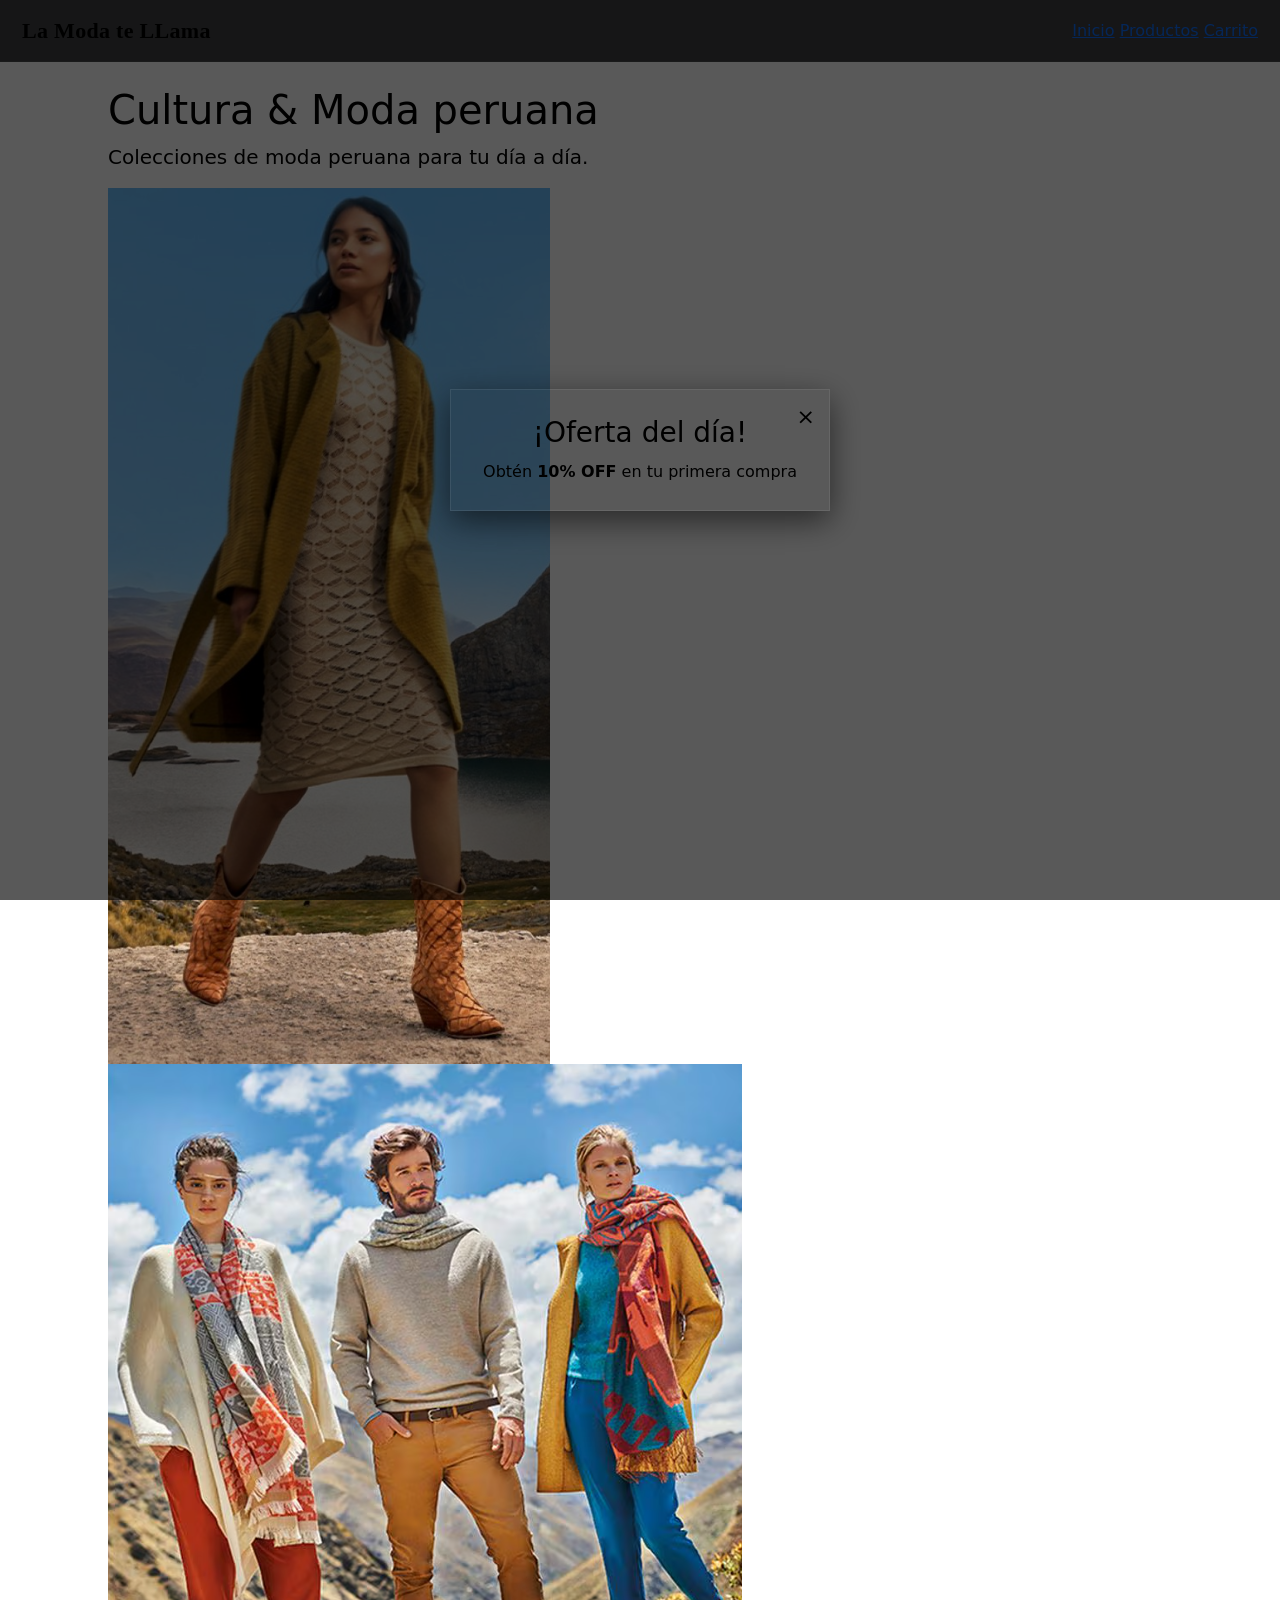
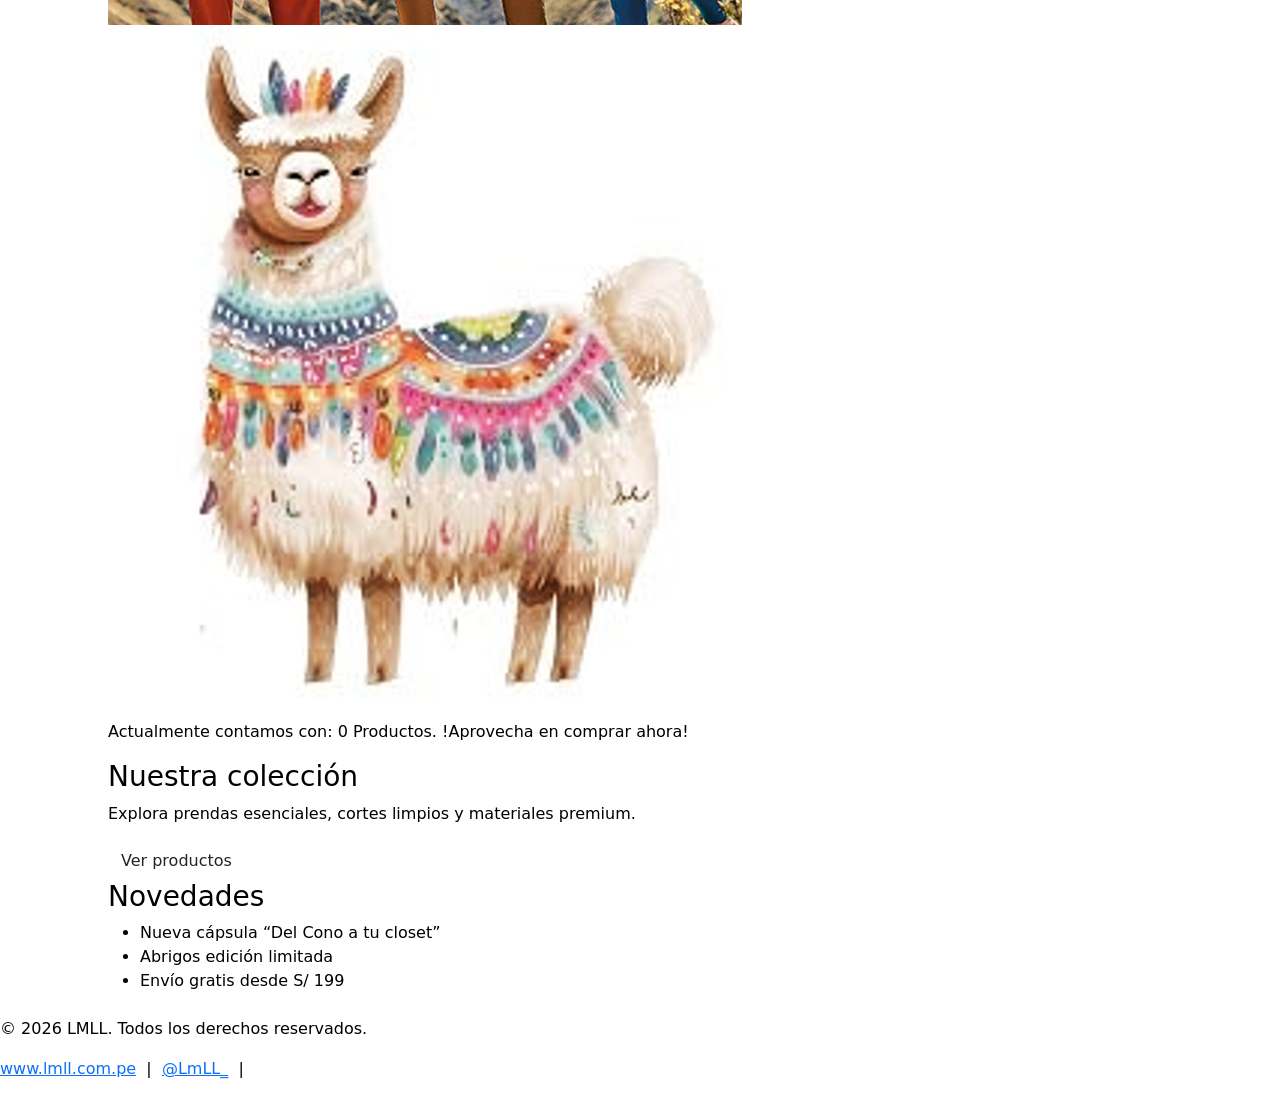
==== src/main/resources/templates/index.html @ 5f8592dd "primer commit" ====
<!doctype html>
<html lang="es">

<head>
    <meta charset="utf-8">
    <meta name="viewport" content="width=device-width,initial-scale=1">
    <title>LMLL - Inicio</title>
    <link href="https://cdn.jsdelivr.net/npm/bootstrap@5.3.8/dist/css/bootstrap.min.css" rel="stylesheet"
        integrity="sha384-sRIl4kxILFvY47J16cr9ZwB07vP4J8+LH7qKQnuqkuIAvNWLzeN8tE5YBujZqJLB" crossorigin="anonymous">
    <link rel="stylesheet" href="/src/main/resources/static/css/styles.css">
</head>

<body>

    <header class="site-header">
        <div class="logo">
            <a href="index.html" class="brand" aria-label="LMLL-Inicio">La Moda te LLama</a>
        </div>

        <!-- NAVEGACION-->
        <nav class="site-nav" aria-label="Navegacion-principal">
            <a href="index.html" class="active">Inicio</a>
            <a href="productos.html">Productos</a>
            <a href="carrito.html">Carrito</a>
        </nav>
    </header>

    <main class="container blog-grid">
        <!-- CONTENIDO -->
        <section class="content">
            <h1 class="page-title">Cultura &amp; Moda peruana</h1>
            <p class="lead">Colecciones de moda peruana para tu día a día.</p>

            <!-- CARD BANNER cAMBIA 7S-->
            <article class="card-banner-animate" data-anim="reveal" data-anim-delay="120" data-anim-ease="out">
                <div class="banner-media">
                    <img class="banner-image" id="banner-image1" src="/src/main/resources/static/img/Imagen-mov-1.PNG"
                        alt="Colección-LMLL" loading="eager">
                    <img class="banner-image" id="banner-image2" src="/src/main/resources/static/img/Imagen-mov-2.PNG"
                        alt="Colección-LMLL" loading="eager">
                    <img class="banner-image" id="banner-image3"
                        src="/src/main/resources/static/img/llama a la moda.PNG" alt="Colección-LMLL" loading="eager">
                </div>
                <!-- Texto que se modificará dinámicamente con getElementById -->
                <p id="texto-dinamico">
                    Descubre la próxima generación de moda en el Perú y calidad premium.
                </p>
            </article>

            <!-- Bloque destacado -->
            <div class="productos">
                <article class="card-oferta">
                    <h3>Nuestra colección</h3>
                    <p>Explora prendas esenciales, cortes limpios y materiales premium.</p>
                    <a href="productos.html" class="btn btn-outline">Ver productos</a>
                </article>
            </div>
        </section>

        <!-- SIDEBAR -->
        <aside class="sidebar">
            <h3 class="sidebar-title">Novedades</h3>
            <ul class="lista-ofertas">
                <li> Nueva cápsula “Del Cono a tu closet”</li>
                <li> Abrigos edición limitada</li>
                <li> Envío gratis desde S/ 199</li>
            </ul>
        </aside>
    </main>
    <!-- PROMOCION AL ENTRAR -->
    <span id="cart-count"></span>

   <div id="promo-modal" class="popupmodal" style="display:none;">
        <div class="modal-content">
            <span id="close-modal" class="close-btn">&times;</span>
            <h3 style="color: var(--accent-2); margin-bottom: 10px;">¡Oferta del día!</h3>
            <p style="margin-bottom: 0;">
                Obtén <strong style="color: var(--accent);">10% OFF</strong> en tu primera compra
            </p>
        </div>
    </div>
    <!-- PIE DE PAGINA -->
    <footer class="footer">
        <p>&copy; 2026 LMLL. Todos los derechos reservados.</p>
        <p class="socials">
            <a href="#">www.lmll.com.pe</a> &nbsp;|&nbsp;
            <a href="#">@LmLL_</a> &nbsp;|&nbsp;
        </p>
    </footer>

    <script src="/src/main/resources/static/js/script.js"></script>
</body>

</html>
---- src/main/resources/static/css/styles.css ----
body{
  margin:0;
  color:var(--txt);
  background:
    radial-gradient(1200px 600px at 50% -10%, rgba(160,255,230,.08), transparent 60%),
    linear-gradient(180deg, var(--bg), var(--bg-2));
  font-family: "Poppins", system-ui, Arial, Helvetica, sans-serif;
  line-height:1.5;
}

.site-header{
  position:sticky; top:0; z-index:10;
  background:rgba(14,15,18,.8);
  backdrop-filter:saturate(120%) blur(8px);
  display:flex; align-items:center; justify-content:space-between;
  padding:14px 22px;
  box-shadow: var(--shadow);
  border-bottom:1px solid rgba(255,255,255,.06);
}

.logo .brand{
  color:var(--brand);
  text-decoration:none;
  font-family:"Playfair Display", serif;
  font-weight:600;
  font-size:22px;
  letter-spacing:.3px;
}

@keyframes glow {
  from { text-shadow: 0 0 0 rgba(160,255,230,0.0); }
  to   { text-shadow: 0 0 12px rgba(160,255,230,.35), 0 0 24px rgba(214,255,183,.25); }
}
.logo .brand{ animation: glow 3s ease-in-out infinite alternate; }
@media (prefers-reduced-motion: reduce){ .logo .brand{ animation:none } }

/* ======= CONTENEDOR ======= */
.container{max-width:1100px; margin:24px auto; padding:0 18px}

/* ======= TARJETAS ======= */
.card{
  background:linear-gradient(180deg,var(--panel),var(--panel-2));
  padding:16px; border-radius:var(--radius);
  box-shadow: var(--shadow);
  transition: transform .18s ease, box-shadow .18s ease, background .18s ease;
  will-change: transform;
}
.card:hover,
.card:focus-within{
  transform: translateY(-6px) scale(1.02);
  box-shadow: 0 0 0 1px rgba(255,255,255,.06) inset, 0 12px 28px rgba(0,0,0,.45);
}

/* ==== MODAL POP UP ==== */
.popupmodal {
  position: fixed;
  top: 0; left: 0;
  width: 100%; height: 100%;
  background: rgba(0,0,0,0.65);
  display: flex;
  justify-content: center;
  align-items: center;
  z-index: 2000;
}

.modal-content {
  background: linear-gradient(180deg, var(--panel), var(--panel-2));
  padding: 26px;
  width: 90%;
  max-width: 380px;
  border-radius: var(--radius);
  color: var(--txt);
  text-align: center;
  box-shadow: 0 10px 30px rgba(0,0,0,0.55);
  border: 1px solid rgba(255,255,255,0.08);
  animation: modalFade .4s ease-out;
}

/* Botón cerrar */
.close-btn {
  position: absolute;
  top: 10px;
  right: 14px;
  font-size: 22px;
  cursor: pointer;
  color: var(--accent-2);
}

/* Animación suave */
@keyframes modalFade {
  from {
    opacity: 0;
    transform: translateY(-14px) scale(0.96);
  }
  to {
    opacity: 1;
    transform: translateY(0) scale(1);
  }
}
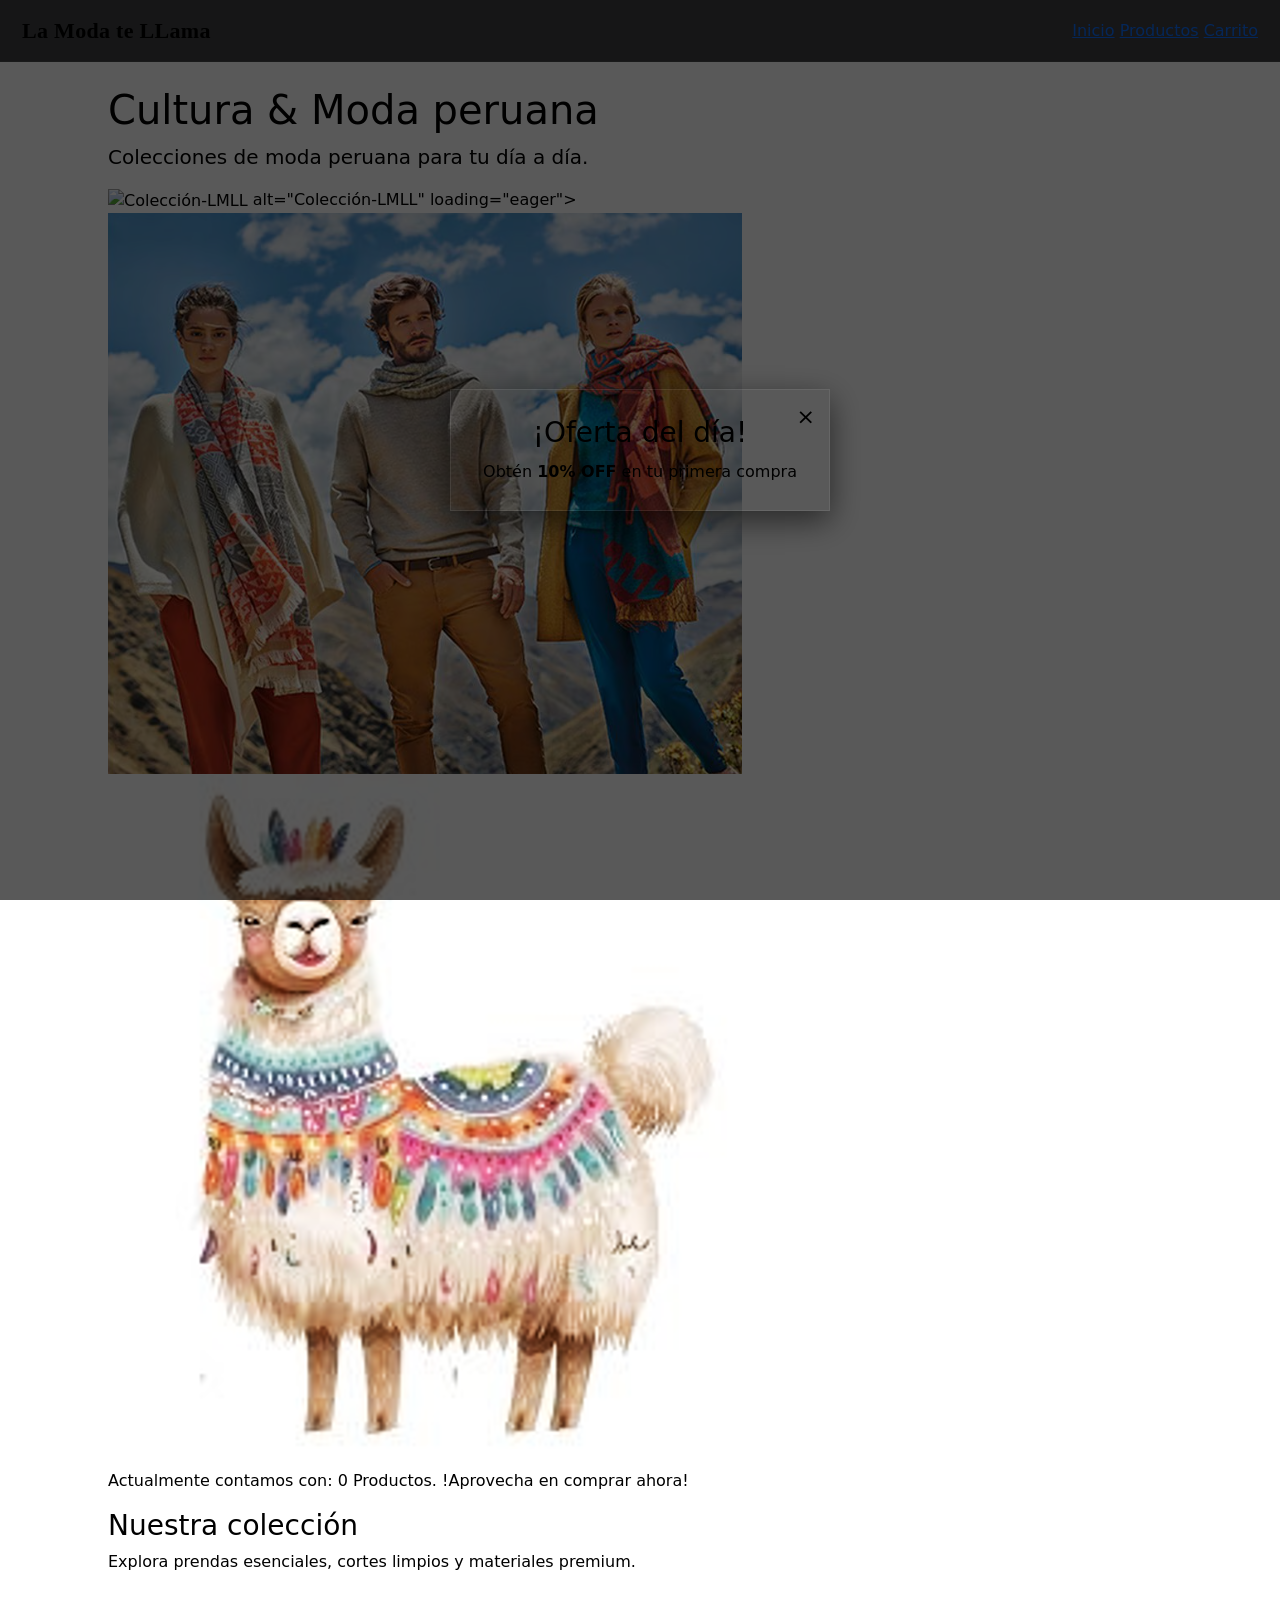
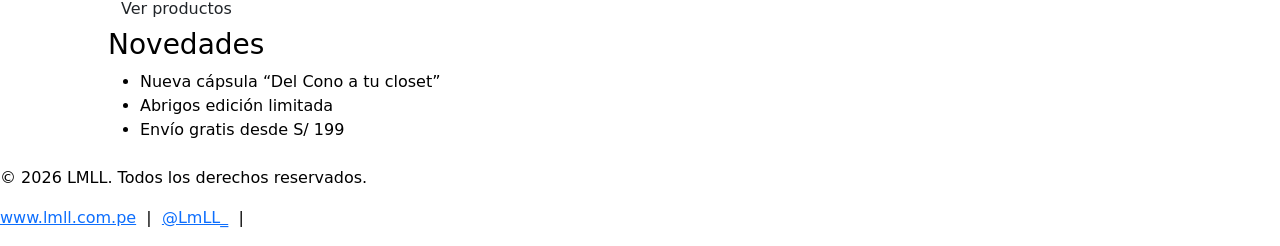
==== commit 706ca290: "Diseño responsivo terminado en index :3" ====
--- a/src/main/resources/templates/index.html
+++ b/src/main/resources/templates/index.html
@@ -34,11 +34,11 @@
             <!-- CARD BANNER cAMBIA 7S-->
             <article class="card-banner-animate" data-anim="reveal" data-anim-delay="120" data-anim-ease="out">
                 <div class="banner-media">
-                    <img class="banner-image" id="banner-image1" src="/src/main/resources/static/img/Imagen-mov-1.PNG"
+                    <img class="banner-image img-fluid" id="banner-image1" src="/img/Imagen-mov-1.PNG" alt="Colección-LMLL">
                         alt="Colección-LMLL" loading="eager">
-                    <img class="banner-image" id="banner-image2" src="/src/main/resources/static/img/Imagen-mov-2.PNG"
+                    <img class="banner-image img-fluid" id="banner-image2" src="/src/main/resources/static/img/Imagen-mov-2.PNG"
                         alt="Colección-LMLL" loading="eager">
-                    <img class="banner-image" id="banner-image3"
+                    <img class="banner-image img-fluid" id="banner-image3"
                         src="/src/main/resources/static/img/llama a la moda.PNG" alt="Colección-LMLL" loading="eager">
                 </div>
                 <!-- Texto que se modificará dinámicamente con getElementById -->
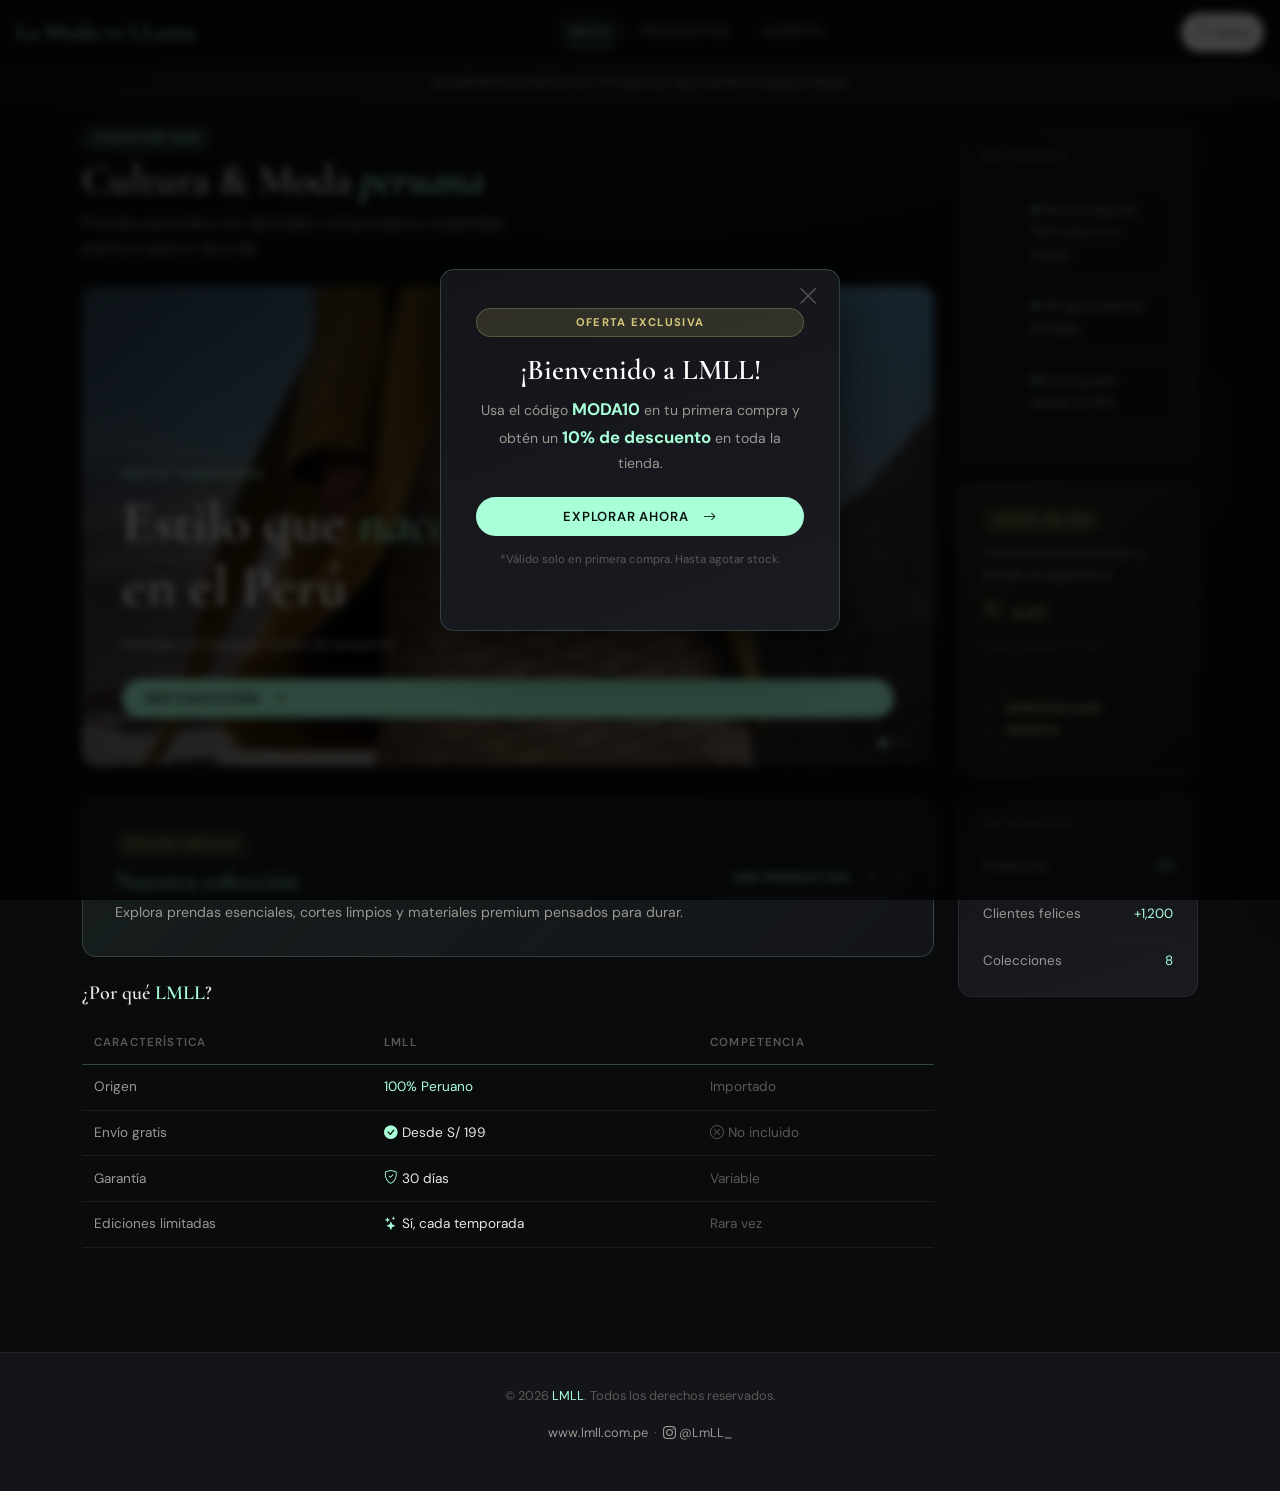
==== commit 7eb79b93: "interfaz front negra" ====
--- a/src/main/resources/templates/index.html
+++ b/src/main/resources/templates/index.html
@@ -1,94 +1,412 @@
 <!doctype html>
 <html lang="es">
-
 <head>
-    <meta charset="utf-8">
-    <meta name="viewport" content="width=device-width,initial-scale=1">
-    <title>LMLL - Inicio</title>
-    <link href="https://cdn.jsdelivr.net/npm/bootstrap@5.3.8/dist/css/bootstrap.min.css" rel="stylesheet"
-        integrity="sha384-sRIl4kxILFvY47J16cr9ZwB07vP4J8+LH7qKQnuqkuIAvNWLzeN8tE5YBujZqJLB" crossorigin="anonymous">
-    <link rel="stylesheet" href="/src/main/resources/static/css/styles.css">
+  <meta charset="utf-8">
+  <meta name="viewport" content="width=device-width, initial-scale=1">
+  <title>LMLL — La Moda te LLama</title>
+  <meta name="description" content="Colecciones de moda peruana. Prendas premium, cortes limpios y estilo auténtico.">
+
+  <!-- Google Fonts -->
+  <link rel="preconnect" href="https://fonts.googleapis.com">
+  <link rel="preconnect" href="https://fonts.gstatic.com" crossorigin>
+  <link href="https://fonts.googleapis.com/css2?family=Cormorant+Garamond:ital,wght@0,400;0,600;1,400;1,600&family=DM+Sans:wght@400;500;600&display=swap" rel="stylesheet">
+
+  <!-- Bootstrap 5.3 -->
+  <link href="https://cdn.jsdelivr.net/npm/bootstrap@5.3.3/dist/css/bootstrap.min.css" rel="stylesheet">
+
+  <!-- Bootstrap Icons -->
+  <link href="https://cdn.jsdelivr.net/npm/bootstrap-icons@1.11.3/font/bootstrap-icons.min.css" rel="stylesheet">
+
+  <!-- Estilos propios -->
+  <link rel="stylesheet" href="/src/main/resources/static/css/styles.css">
 </head>
-
 <body>
 
-    <header class="site-header">
-        <div class="logo">
-            <a href="index.html" class="brand" aria-label="LMLL-Inicio">La Moda te LLama</a>
-        </div>
-
-        <!-- NAVEGACION-->
-        <nav class="site-nav" aria-label="Navegacion-principal">
-            <a href="index.html" class="active">Inicio</a>
-            <a href="productos.html">Productos</a>
-            <a href="carrito.html">Carrito</a>
-        </nav>
-    </header>
-
-    <main class="container blog-grid">
-        <!-- CONTENIDO -->
-        <section class="content">
-            <h1 class="page-title">Cultura &amp; Moda peruana</h1>
-            <p class="lead">Colecciones de moda peruana para tu día a día.</p>
-
-            <!-- CARD BANNER cAMBIA 7S-->
-            <article class="card-banner-animate" data-anim="reveal" data-anim-delay="120" data-anim-ease="out">
-                <div class="banner-media">
-                    <img class="banner-image img-fluid" id="banner-image1" src="/img/Imagen-mov-1.PNG" alt="Colección-LMLL">
-                        alt="Colección-LMLL" loading="eager">
-                    <img class="banner-image img-fluid" id="banner-image2" src="/src/main/resources/static/img/Imagen-mov-2.PNG"
-                        alt="Colección-LMLL" loading="eager">
-                    <img class="banner-image img-fluid" id="banner-image3"
-                        src="/src/main/resources/static/img/llama a la moda.PNG" alt="Colección-LMLL" loading="eager">
-                </div>
-                <!-- Texto que se modificará dinámicamente con getElementById -->
-                <p id="texto-dinamico">
-                    Descubre la próxima generación de moda en el Perú y calidad premium.
-                </p>
-            </article>
-
-            <!-- Bloque destacado -->
-            <div class="productos">
-                <article class="card-oferta">
-                    <h3>Nuestra colección</h3>
-                    <p>Explora prendas esenciales, cortes limpios y materiales premium.</p>
-                    <a href="productos.html" class="btn btn-outline">Ver productos</a>
-                </article>
+<!-- ══════════════════════════════════════
+     NAVBAR — Bootstrap responsive
+══════════════════════════════════════ -->
+<header class="site-header">
+  <nav class="navbar navbar-expand-md w-100 px-3 py-2" aria-label="Navegación principal">
+
+    <!-- Marca -->
+    <a class="navbar-brand" href="index.html" aria-label="LMLL Inicio">
+      La Moda te LLama
+    </a>
+
+    <!-- Botón hamburguesa (mobile) -->
+    <button class="navbar-toggler ms-auto me-2" type="button"
+            data-bs-toggle="collapse" data-bs-target="#navMenu"
+            aria-controls="navMenu" aria-expanded="false" aria-label="Abrir menú">
+      <span class="navbar-toggler-icon"></span>
+    </button>
+
+    <!-- Links + acciones -->
+    <div class="collapse navbar-collapse" id="navMenu">
+      <ul class="site-nav navbar-nav mx-auto gap-1">
+        <li class="nav-item"><a class="nav-link active" href="index.html">Inicio</a></li>
+        <li class="nav-item"><a class="nav-link" href="productos.html">Productos</a></li>
+        <li class="nav-item"><a class="nav-link" href="carrito.html">Carrito</a></li>
+      </ul>
+
+      <!-- Botón carrito -->
+      <div class="d-flex align-items-center mt-2 mt-md-0">
+        <button id="carrito-toggle" class="cart-btn" aria-label="Abrir carrito lateral">
+          <i class="bi bi-bag" style="font-size:.95rem;"></i>
+          <span>Bolsa</span>
+          <span class="cart-badge" id="cart-count" style="display:none;">0</span>
+        </button>
+      </div>
+    </div>
+
+  </nav>
+</header>
+
+<!-- ══════════════════════════════════════
+     TICKER — Texto dinámico anuncio
+══════════════════════════════════════ -->
+<div class="ticker-bar px-3" aria-live="polite" aria-label="Anuncio">
+  <span id="texto-dinamico">Descubre la próxima generación de moda peruana.</span>
+</div>
+
+<!-- ══════════════════════════════════════
+     CONTENIDO PRINCIPAL
+══════════════════════════════════════ -->
+<main>
+  <div class="container py-4">
+    <div class="blog-grid">
+
+      <!-- ── COLUMNA PRINCIPAL ─────────────────── -->
+      <section aria-label="Contenido principal">
+
+        <!-- Eyebrow título página -->
+        <div class="anim-1 mb-1">
+          <span class="pill-tag pill-nuevo">Colección 2026</span>
+        </div>
+        <h1 class="display-font anim-1" style="font-size:clamp(1.8rem,4vw,2.6rem); font-weight:600; line-height:1.2; margin-bottom:.35rem;">
+          Cultura &amp; Moda <em style="color:var(--brand);">peruana</em>
+        </h1>
+        <p class="text-muted-1 anim-2" style="font-size:.93rem; margin-bottom:1.6rem; max-width:480px;">
+          Prendas esenciales con identidad, cortes limpios y materiales premium para tu día a día.
+        </p>
+
+        <!-- ── HERO / BANNER ──────────────────── -->
+        <div class="hero anim-2" role="img" aria-label="Banner de colección LMLL">
+
+          <!-- Imágenes del carrusel -->
+          <img class="banner-image active"
+               src="/src/main/resources/static/img/Imagen-mov-1.PNG"
+               alt="Colección LMLL — Look 1"
+               loading="eager">
+          <img class="banner-image"
+               src="/src/main/resources/static/img/Imagen-mov-2.PNG"
+               alt="Colección LMLL — Look 2"
+               loading="eager">
+          <img class="banner-image"
+               src="/src/main/resources/static/img/llama-a-la-moda.PNG"
+               alt="La llama a la moda — Colección especial"
+               loading="lazy">
+
+          <!-- Overlay -->
+          <div class="hero-overlay" aria-hidden="true"></div>
+
+          <!-- Texto hero -->
+          <div class="hero-body">
+            <p class="hero-eyebrow">Nueva temporada</p>
+            <h2 class="hero-title">Estilo que <em>nace</em><br>en el Perú</h2>
+            <p class="hero-sub">Prendas con historia, cortes del presente.</p>
+            <a href="productos.html" class="btn-lmll btn-primary-lmll">
+              Ver colección &nbsp;<i class="bi bi-arrow-right"></i>
+            </a>
+          </div>
+
+          <!-- Dots navegación -->
+          <div class="banner-dots" aria-label="Slides del banner">
+            <button class="banner-dot active" aria-label="Slide 1"></button>
+            <button class="banner-dot" aria-label="Slide 2"></button>
+            <button class="banner-dot" aria-label="Slide 3"></button>
+          </div>
+
+        </div><!-- /hero -->
+
+        <!-- ── CARD OFERTA ────────────────────── -->
+        <div class="card-oferta anim-3 mt-4 d-flex flex-column flex-sm-row align-items-sm-center gap-3">
+          <div class="flex-grow-1">
+            <span class="pill-tag pill-limitado mb-2 d-inline-block">Edición limitada</span>
+            <h3 class="mb-1">Nuestra colección</h3>
+            <p class="text-muted-1" style="font-size:.88rem; margin:0;">
+              Explora prendas esenciales, cortes limpios y materiales premium pensados para durar.
+            </p>
+          </div>
+          <a href="productos.html" class="btn-lmll btn-outline-lmll flex-shrink-0">
+            Ver productos &nbsp;<i class="bi bi-chevron-right"></i>
+          </a>
+        </div>
+
+        <!-- ── TABLA INFO ──────────────────────── -->
+        <div class="anim-4 mt-4">
+          <h2 class="display-font mb-3" style="font-size:1.25rem; font-weight:600;">
+            ¿Por qué <span class="text-brand">LMLL</span>?
+          </h2>
+          <div class="table-responsive">
+            <table class="table" style="--bs-table-bg: transparent; --bs-table-color: var(--txt); --bs-table-border-color: var(--border); font-size:.85rem;">
+              <thead>
+                <tr style="border-bottom: 1px solid rgba(168,255,216,.25);">
+                  <th style="color:var(--txt-3); font-weight:600; font-size:.72rem; letter-spacing:.1em; text-transform:uppercase; padding:.75rem;">Característica</th>
+                  <th style="color:var(--txt-3); font-weight:600; font-size:.72rem; letter-spacing:.1em; text-transform:uppercase; padding:.75rem;">LMLL</th>
+                  <th style="color:var(--txt-3); font-weight:600; font-size:.72rem; letter-spacing:.1em; text-transform:uppercase; padding:.75rem;">Competencia</th>
+                </tr>
+              </thead>
+              <tbody>
+                <tr>
+                  <td style="padding:.7rem .75rem; color:var(--txt-2);">Origen</td>
+                  <td style="padding:.7rem .75rem;"><span class="text-brand fw-600">100% Peruano</span></td>
+                  <td style="padding:.7rem .75rem; color:var(--txt-3);">Importado</td>
+                </tr>
+                <tr>
+                  <td style="padding:.7rem .75rem; color:var(--txt-2);">Envío gratis</td>
+                  <td style="padding:.7rem .75rem;"><i class="bi bi-check-circle-fill text-brand"></i> Desde S/ 199</td>
+                  <td style="padding:.7rem .75rem; color:var(--txt-3);"><i class="bi bi-x-circle" style="color:var(--txt-3);"></i> No incluido</td>
+                </tr>
+                <tr>
+                  <td style="padding:.7rem .75rem; color:var(--txt-2);">Garantía</td>
+                  <td style="padding:.7rem .75rem;"><i class="bi bi-shield-check text-brand"></i> 30 días</td>
+                  <td style="padding:.7rem .75rem; color:var(--txt-3);">Variable</td>
+                </tr>
+                <tr>
+                  <td style="padding:.7rem .75rem; color:var(--txt-2);">Ediciones limitadas</td>
+                  <td style="padding:.7rem .75rem;"><i class="bi bi-stars text-brand"></i> Sí, cada temporada</td>
+                  <td style="padding:.7rem .75rem; color:var(--txt-3);">Rara vez</td>
+                </tr>
+              </tbody>
+            </table>
+          </div>
+        </div>
+
+      </section><!-- /columna principal -->
+
+      <!-- ── SIDEBAR ──────────────────────────── -->
+      <aside class="sidebar anim-3" aria-label="Novedades y ofertas">
+
+        <!-- Card novedades -->
+        <div class="card-lmll mb-3">
+          <h2 class="sidebar-title">Novedades</h2>
+          <ul class="lista-ofertas">
+            <li>Nueva cápsula "Del Cono a tu closet"</li>
+            <li>Abrigos edición limitada</li>
+            <li>Envío gratis desde S/ 199</li>
+          </ul>
+        </div>
+
+        <!-- Card mini-promo -->
+        <div class="card-lmll" style="background: linear-gradient(135deg, rgba(212,200,122,.1), var(--panel)); border-color: rgba(212,200,122,.2);">
+          <p class="pill-tag pill-limitado mb-2">Oferta del día</p>
+          <p style="font-size:.85rem; color:var(--txt-2); margin-bottom:.5rem;">Compra dos productos y llévate el segundo a</p>
+          <p class="text-gold display-font" style="font-size:1.6rem; font-weight:600; line-height:1;">
+            S/ 449
+          </p>
+          <p style="font-size:.75rem; color:var(--txt-3); margin-top:.25rem;">Precio regular S/ 499</p>
+          <a href="productos.html" class="btn-lmll btn-outline-lmll mt-3 w-100 justify-content-center" style="border-color:rgba(212,200,122,.4); color:var(--accent-2);">
+            Aprovechar oferta
+          </a>
+        </div>
+
+        <!-- Stats rápidos -->
+        <div class="card-lmll mt-3">
+          <h2 class="sidebar-title">En números</h2>
+          <div class="d-flex flex-column gap-2 mt-1">
+            <div class="d-flex justify-content-between align-items-center" style="font-size:.84rem;">
+              <span class="text-muted-1">Productos</span>
+              <span id="stat-productos" class="text-brand fw-600">—</span>
             </div>
-        </section>
-
-        <!-- SIDEBAR -->
-        <aside class="sidebar">
-            <h3 class="sidebar-title">Novedades</h3>
-            <ul class="lista-ofertas">
-                <li> Nueva cápsula “Del Cono a tu closet”</li>
-                <li> Abrigos edición limitada</li>
-                <li> Envío gratis desde S/ 199</li>
-            </ul>
-        </aside>
-    </main>
-    <!-- PROMOCION AL ENTRAR -->
-    <span id="cart-count"></span>
-
-   <div id="promo-modal" class="popupmodal" style="display:none;">
-        <div class="modal-content">
-            <span id="close-modal" class="close-btn">&times;</span>
-            <h3 style="color: var(--accent-2); margin-bottom: 10px;">¡Oferta del día!</h3>
-            <p style="margin-bottom: 0;">
-                Obtén <strong style="color: var(--accent);">10% OFF</strong> en tu primera compra
-            </p>
-        </div>
+            <hr class="divider my-1">
+            <div class="d-flex justify-content-between align-items-center" style="font-size:.84rem;">
+              <span class="text-muted-1">Clientes felices</span>
+              <span class="text-brand fw-600">+1,200</span>
+            </div>
+            <hr class="divider my-1">
+            <div class="d-flex justify-content-between align-items-center" style="font-size:.84rem;">
+              <span class="text-muted-1">Colecciones</span>
+              <span class="text-brand fw-600">8</span>
+            </div>
+          </div>
+        </div>
+
+      </aside>
+
+    </div><!-- /blog-grid -->
+  </div><!-- /container -->
+</main>
+
+<!-- ══════════════════════════════════════
+     CARRITO LATERAL
+══════════════════════════════════════ -->
+<div class="carrito-overlay" id="carrito-overlay" aria-hidden="true"></div>
+
+<aside id="carrito-panel" class="carrito-panel" aria-label="Carrito de compras" role="complementary">
+  <div class="carrito-header">
+    <h4><i class="bi bi-bag me-2"></i>Tu bolsa</h4>
+    <button id="cerrar-carrito" class="close-btn" aria-label="Cerrar carrito">
+      <i class="bi bi-x-lg"></i>
+    </button>
+  </div>
+
+  <div class="carrito-items" id="carrito-items">
+    <p style="font-size:.82rem; color:var(--txt-3); text-align:center; padding:1.5rem 0;">
+      Tu bolsa está vacía.<br>¡Añade algo especial!
+    </p>
+  </div>
+
+  <div class="carrito-footer">
+    <div class="total-line">
+      <span>Total</span>
+      <strong>S/ <span id="carrito-total">0.00</span></strong>
     </div>
-    <!-- PIE DE PAGINA -->
-    <footer class="footer">
-        <p>&copy; 2026 LMLL. Todos los derechos reservados.</p>
-        <p class="socials">
-            <a href="#">www.lmll.com.pe</a> &nbsp;|&nbsp;
-            <a href="#">@LmLL_</a> &nbsp;|&nbsp;
-        </p>
-    </footer>
-
-    <script src="/src/main/resources/static/js/script.js"></script>
+    <a href="carrito.html" class="btn-lmll btn-primary-lmll w-100 justify-content-center">
+      Ver carrito completo &nbsp;<i class="bi bi-arrow-right"></i>
+    </a>
+  </div>
+</aside>
+
+<!-- ══════════════════════════════════════
+     MODAL PROMO
+══════════════════════════════════════ -->
+<div id="promo-modal" class="popupmodal" style="display:none;" role="dialog" aria-modal="true" aria-labelledby="modal-titulo">
+  <div class="modal-content">
+    <button id="close-modal" class="close-btn" aria-label="Cerrar oferta">
+      <i class="bi bi-x-lg"></i>
+    </button>
+    <div class="badge-promo">Oferta exclusiva</div>
+    <h3 id="modal-titulo">¡Bienvenido a LMLL!</h3>
+    <p>
+      Usa el código <span class="highlight">MODA10</span> en tu primera compra y obtén un
+      <span class="highlight">10% de descuento</span> en toda la tienda.
+    </p>
+    <a href="productos.html" class="btn-lmll btn-primary-lmll w-100 justify-content-center">
+      Explorar ahora &nbsp;<i class="bi bi-arrow-right"></i>
+    </a>
+    <p style="font-size:.72rem; color:var(--txt-3); margin-top:.85rem;">
+      *Válido solo en primera compra. Hasta agotar stock.
+    </p>
+  </div>
+</div>
+
+<!-- ══════════════════════════════════════
+     FOOTER
+══════════════════════════════════════ -->
+<footer class="footer">
+  <p>&copy; 2026 <span class="text-brand">LMLL</span>. Todos los derechos reservados.</p>
+  <p class="socials mt-1">
+    <a href="#">www.lmll.com.pe</a>
+    &nbsp;·&nbsp;
+    <a href="#"><i class="bi bi-instagram"></i> @LmLL_</a>
+  </p>
+</footer>
+
+<!-- Bootstrap JS -->
+<script src="https://cdn.jsdelivr.net/npm/bootstrap@5.3.3/dist/js/bootstrap.bundle.min.js"></script>
+
+<!-- Script propio -->
+<script src="/src/main/resources/static/js/script.js"></script>
+
+<!-- ══════════════════════════════════════
+     MICRO-SCRIPT: lógica de index.html
+     (Se puede mover a script.js)
+══════════════════════════════════════ -->
+<script>
+/* ─── BANNER CARRUSEL ─────────────────────────────── */
+(function () {
+  const images = document.querySelectorAll('.banner-image');
+  const dots   = document.querySelectorAll('.banner-dot');
+  let current  = 0;
+
+  function goTo(index) {
+    images[current].classList.remove('active');
+    dots[current].classList.remove('active');
+    current = (index + images.length) % images.length;
+    images[current].classList.add('active');
+    dots[current].classList.add('active');
+  }
+
+  let timer = setInterval(() => goTo(current + 1), 7000);
+
+  dots.forEach((dot, i) => {
+    dot.addEventListener('click', () => {
+      clearInterval(timer);
+      goTo(i);
+      timer = setInterval(() => goTo(current + 1), 7000);
+    });
+  });
+})();
+
+/* ─── TICKER DINÁMICO ─────────────────────────────── */
+(function () {
+  const el    = document.getElementById('texto-dinamico');
+  if (!el) return;
+
+  const cant  = parseInt(localStorage.getItem('cantidadProductos')) || 0;
+  const frases = [
+    'Actualmente contamos con <strong>' + cant + ' productos</strong>. ¡Aprovecha hoy!',
+    '"La moda no es un hobby, es un <em>estilo de vida</em>."',
+    'Promoción limitada: compra dos y llévate el segundo a solo <strong>S/ 449</strong>',
+    '¿Tienes dudas? <a href="carrito.html" style="color:var(--accent-2);text-decoration:underline;">Contáctanos aquí</a>'
+  ];
+  let idx = 0;
+
+  function siguiente() {
+    el.style.opacity = '0';
+    setTimeout(() => {
+      idx = (idx + 1) % frases.length;
+      el.innerHTML = frases[idx];
+      el.style.opacity = '1';
+    }, 400);
+  }
+
+  el.style.transition = 'opacity .4s';
+  el.innerHTML = frases[0];
+  setInterval(siguiente, 7000);
+})();
+
+/* ─── STAT PRODUCTOS ─────────────────────────────── */
+(function () {
+  const el  = document.getElementById('stat-productos');
+  const cnt = parseInt(localStorage.getItem('cantidadProductos')) || 0;
+  if (el) el.textContent = cnt > 0 ? cnt : '24';
+})();
+
+/* ─── CARRITO LATERAL (abrir/cerrar) ─────────────── */
+(function () {
+  const panel   = document.getElementById('carrito-panel');
+  const overlay = document.getElementById('carrito-overlay');
+  const toggle  = document.getElementById('carrito-toggle');
+  const cerrar  = document.getElementById('cerrar-carrito');
+  const badge   = document.getElementById('cart-count');
+
+  function open() {
+    panel.classList.add('open');
+    overlay.classList.add('visible');
+    document.body.style.overflow = 'hidden';
+  }
+  function close() {
+    panel.classList.remove('open');
+    overlay.classList.remove('visible');
+    document.body.style.overflow = '';
+  }
+
+  if (toggle)  toggle.addEventListener('click', () => panel.classList.contains('open') ? close() : open());
+  if (cerrar)  cerrar.addEventListener('click', close);
+  if (overlay) overlay.addEventListener('click', close);
+
+  // Badge count desde localStorage
+  try {
+    const carrito = JSON.parse(localStorage.getItem('carritoLlama')) || [];
+    const total   = carrito.reduce((s, i) => s + (i.cantidad || 1), 0);
+    if (badge && total > 0) {
+      badge.textContent = total;
+      badge.style.display = 'flex';
+    }
+  } catch (_) {}
+})();
+</script>
+
 </body>
-
-</html>+</html>
--- a/src/main/resources/static/css/styles.css
+++ b/src/main/resources/static/css/styles.css
@@ -1,100 +1,970 @@
-
-body{
-  margin:0;
-  color:var(--txt);
-  background:
-    radial-gradient(1200px 600px at 50% -10%, rgba(160,255,230,.08), transparent 60%),
-    linear-gradient(180deg, var(--bg), var(--bg-2));
-  font-family: "Poppins", system-ui, Arial, Helvetica, sans-serif;
-  line-height:1.5;
-}
-
-.site-header{
-  position:sticky; top:0; z-index:10;
-  background:rgba(14,15,18,.8);
-  backdrop-filter:saturate(120%) blur(8px);
-  display:flex; align-items:center; justify-content:space-between;
-  padding:14px 22px;
-  box-shadow: var(--shadow);
-  border-bottom:1px solid rgba(255,255,255,.06);
-}
-
-.logo .brand{
-  color:var(--brand);
-  text-decoration:none;
-  font-family:"Playfair Display", serif;
-  font-weight:600;
-  font-size:22px;
-  letter-spacing:.3px;
-}
-
-@keyframes glow {
-  from { text-shadow: 0 0 0 rgba(160,255,230,0.0); }
-  to   { text-shadow: 0 0 12px rgba(160,255,230,.35), 0 0 24px rgba(214,255,183,.25); }
-}
-.logo .brand{ animation: glow 3s ease-in-out infinite alternate; }
-@media (prefers-reduced-motion: reduce){ .logo .brand{ animation:none } }
-
-/* ======= CONTENEDOR ======= */
-.container{max-width:1100px; margin:24px auto; padding:0 18px}
-
-/* ======= TARJETAS ======= */
-.card{
-  background:linear-gradient(180deg,var(--panel),var(--panel-2));
-  padding:16px; border-radius:var(--radius);
-  box-shadow: var(--shadow);
-  transition: transform .18s ease, box-shadow .18s ease, background .18s ease;
+/* ============================================================
+   LMLL — La Moda te LLama
+   Design System · v2.0
+   Tema: Luxury Editorial Oscuro · Acento Esmeralda-Oro
+   ============================================================ */
+
+/* ── 1. VARIABLES ──────────────────────────────────────────── */
+:root {
+  /* Paleta principal */
+  --bg:          #0a0b0d;
+  --bg-2:        #0f1014;
+  --panel:       #14151a;
+  --panel-2:     #1a1b21;
+  --panel-hover: #1e1f26;
+
+  /* Texto */
+  --txt:         #e8e6e0;
+  --txt-2:       #9a9891;
+  --txt-3:       #5a5955;
+
+  /* Marca / acentos */
+  --brand:       #a8ffd8;          
+  --accent:      #a8ffd8;
+  --accent-2:    #d4c87a;
+  --accent-rgb:  168, 255, 216;
+
+  /* Bordes y sombras */
+  --border:      rgba(255, 255, 255, 0.07);
+  --border-2:    rgba(255,255,255,.12);
+  --shadow:      0 4px 24px rgba(0,0,0,.55);
+  --shadow-lg:   0 12px 40px rgba(0,0,0,.7);
+
+  /* Forma */
+  --radius:      14px;
+  --radius-sm:   8px;
+  --radius-pill: 999px;
+
+  /* Transiciones */
+  --ease:        cubic-bezier(.25,.46,.45,.94);
+  --dur:         .22s;
+}
+
+/* ── 2. RESET & BASE ───────────────────────────────────────── */
+*, *::before, *::after { box-sizing: border-box; margin: 0; padding: 0; }
+
+html { scroll-behavior: smooth; }
+
+body {
+  background-color: var(--bg);
+  background-image:
+    radial-gradient(ellipse 1400px 700px at 50% -5%,  rgba(168,255,216,.06) 0%, transparent 60%),
+    radial-gradient(ellipse  600px 400px at 85%  30%, rgba(212,200,122,.04) 0%, transparent 55%);
+  color: var(--txt);
+  font-family: "DM Sans", system-ui, sans-serif;
+  font-size: 15px;
+  line-height: 1.65;
+  min-height: 100vh;
+}
+
+img { display: block; max-width: 100%; }
+a   { color: inherit; text-decoration: none; }
+
+/* ── 3. TIPOGRAFÍA DISPLAY ─────────────────────────────────── */
+.display-font {
+  font-family: "Cormorant Garamond", "Playfair Display", Georgia, serif;
+}
+
+/* ── 4. NAVBAR ─────────────────────────────────────────────── */
+.site-header {
+  position: sticky;
+  top: 0;
+  z-index: 1000;
+  background: rgba(10,11,13,.82);
+  backdrop-filter: saturate(160%) blur(14px);
+  -webkit-backdrop-filter: saturate(160%) blur(14px);
+  border-bottom: 1px solid var(--border);
+  padding: 0;
+}
+
+/* Brand */
+.navbar-brand {
+  font-family: "Cormorant Garamond", serif;
+  font-weight: 600;
+  font-size: 1.45rem;
+  letter-spacing: .4px;
+  color: var(--brand) !important;
+}
+
+@keyframes brandGlow {
+  from { text-shadow: none; }
+  to   { text-shadow: 0 0 14px rgba(var(--accent-rgb),.4), 0 0 30px rgba(var(--accent-rgb),.18); }
+}
+.navbar-brand { animation: brandGlow 3s ease-in-out infinite alternate; }
+@media (prefers-reduced-motion: reduce) { .navbar-brand { animation: none; } }
+
+/* Nav links */
+.site-nav .nav-link {
+  color: var(--txt-2) !important;
+  font-size: .82rem;
+  font-weight: 500;
+  letter-spacing: .08em;
+  text-transform: uppercase;
+  padding: .45rem .85rem !important;
+  border-radius: var(--radius-pill);
+  transition: color var(--dur) var(--ease), background var(--dur) var(--ease);
+  position: relative;
+}
+.site-nav .nav-link::after {
+  content: '';
+  position: absolute;
+  bottom: 4px; left: 50%;
+  transform: translateX(-50%) scaleX(0);
+  width: 60%; height: 1px;
+  background: var(--brand);
+  transition: transform var(--dur) var(--ease);
+  border-radius: 1px;
+}
+.site-nav .nav-link:hover,
+.site-nav .nav-link.active {
+  color: var(--brand) !important;
+  background: rgba(var(--accent-rgb),.07);
+}
+.site-nav .nav-link:hover::after,
+.site-nav .nav-link.active::after { transform: translateX(-50%) scaleX(1); }
+
+/* Toggler mobile */
+.navbar-toggler {
+  border: 1px solid var(--border-2) !important;
+  border-radius: var(--radius-sm) !important;
+  padding: .35rem .55rem !important;
+}
+.navbar-toggler-icon {
+  background-image: url("data:image/svg+xml,%3csvg xmlns='http://www.w3.org/2000/svg' viewBox='0 0 30 30'%3e%3cpath stroke='rgba(168,255,216,.85)' stroke-width='2' stroke-linecap='round' d='M4 7h22M4 15h22M4 23h22'/%3e%3c/svg%3e") !important;
+}
+
+/* Carrito badge */
+.cart-btn {
+  position: relative;
+  display: flex;
+  align-items: center;
+  gap: 6px;
+  padding: .38rem .85rem;
+  border-radius: var(--radius-pill);
+  border: 1px solid var(--border-2);
+  color: var(--txt-3) !important;
+  font-size: .8rem;
+  font-weight: 500;
+  transition: border-color var(--dur), background var(--dur), color var(--dur);
+}
+.cart-btn:hover {
+  background: rgba(var(--accent-rgb),.1);
+  border-color: var(--brand);
+  color: var(--brand) !important;
+}
+.cart-badge {
+  position: absolute;
+  top: -6px; right: -8px;
+  background: var(--accent-2);
+  color: #0a0b0d;
+  font-size: .6rem;
+  font-weight: 700;
+  width: 17px; height: 17px;
+  border-radius: 50%;
+  display: flex; align-items: center; justify-content: center;
+  line-height: 1;
+}
+
+/* ── 5. TICKER / BARRA ANUNCIO ─────────────────────────────── */
+.ticker-bar {
+  background: linear-gradient(90deg, var(--panel) 0%, var(--panel-2) 100%);
+  border-bottom: 1px solid var(--border);
+  padding: 7px 0;
+  overflow: hidden;
+  font-size: .78rem;
+  color: var(--txt-2);
+  white-space: nowrap;
+  text-align: center;
+}
+.ticker-bar strong { color: var(--brand); }
+.ticker-bar a { color: var(--accent-2); text-decoration: underline; text-underline-offset: 2px; }
+
+/* ── 6. HERO / BANNER ──────────────────────────────────────── */
+.hero {
+  position: relative;
+  min-height: 480px;
+  border-radius: var(--radius);
+  overflow: hidden;
+  margin-bottom: 2rem;
+}
+
+/* Imágenes apiladas con fade */
+.banner-image {
+  position: absolute;
+  inset: 0;
+  width: 100%; height: 100%;
+  object-fit: cover;
+  opacity: 0;
+  transition: opacity 1.1s var(--ease);
+  border-radius: var(--radius);
+}
+.banner-image.active { opacity: 1; }
+
+/* Overlay gradiente */
+.hero-overlay {
+  position: absolute;
+  inset: 0;
+  background: linear-gradient(
+    135deg,
+    rgba(10,11,13,.72) 0%,
+    rgba(10,11,13,.35) 50%,
+    rgba(10,11,13,.6)  100%
+  );
+  z-index: 1;
+}
+
+/* Contenido sobre el banner */
+.hero-body {
+  position: relative;
+  z-index: 2;
+  padding: 3rem 2.5rem;
+  height: 100%;
+  min-height: 480px;
+  display: flex;
+  flex-direction: column;
+  justify-content: flex-end;
+}
+.hero-eyebrow {
+  font-size: .72rem;
+  font-weight: 600;
+  letter-spacing: .18em;
+  text-transform: uppercase;
+  color: var(--brand);
+  margin-bottom: .5rem;
+}
+.hero-title {
+  font-family: "Cormorant Garamond", serif;
+  font-weight: 600;
+  font-size: clamp(2.2rem, 5vw, 3.6rem);
+  line-height: 1.1;
+  color: #fff;
+  margin-bottom: .85rem;
+}
+.hero-title em {
+  font-style: italic;
+  color: var(--brand);
+}
+.hero-sub {
+  font-size: .9rem;
+  color: rgba(255,255,255,.72);
+  max-width: 380px;
+  margin-bottom: 1.4rem;
+}
+
+/* Indicadores de slides */
+.banner-dots {
+  position: absolute;
+  bottom: 1.25rem; right: 1.5rem;
+  z-index: 3;
+  display: flex; gap: 6px;
+}
+.banner-dot {
+  width: 6px; height: 6px;
+  border-radius: 50%;
+  background: rgba(255,255,255,.3);
+  transition: background .3s, transform .3s;
+  cursor: pointer;
+  border: none;
+}
+.banner-dot.active {
+  background: var(--brand);
+  transform: scale(1.4);
+}
+
+/* ── 7. CARDS GENERALES ────────────────────────────────────── */
+.card-lmll {
+  background: linear-gradient(160deg, var(--panel) 0%, var(--panel-2) 100%);
+  border: 1px solid var(--border);
+  border-radius: var(--radius);
+  padding: 1.5rem;
+  transition:
+    transform var(--dur) var(--ease),
+    box-shadow var(--dur) var(--ease),
+    border-color var(--dur) var(--ease);
   will-change: transform;
 }
-.card:hover,
-.card:focus-within{
-  transform: translateY(-6px) scale(1.02);
-  box-shadow: 0 0 0 1px rgba(255,255,255,.06) inset, 0 12px 28px rgba(0,0,0,.45);
-}
-
-/* ==== MODAL POP UP ==== */
+.card-lmll:hover {
+  transform: translateY(-6px) scale(1.015);
+  box-shadow: 0 0 0 1px rgba(var(--accent-rgb),.14) inset, var(--shadow-lg);
+  border-color: rgba(var(--accent-rgb),.22);
+}
+
+/* Card oferta / highlight */
+.card-oferta {
+  background: linear-gradient(135deg, rgba(var(--accent-rgb),.08) 0%, var(--panel) 100%);
+  border: 1px solid rgba(var(--accent-rgb),.18);
+  border-radius: var(--radius);
+  padding: 2rem;
+}
+.card-oferta h3 {
+  font-family: "Cormorant Garamond", serif;
+  font-size: 1.6rem;
+  font-weight: 600;
+  color: var(--brand);
+  margin-bottom: .5rem;
+}
+
+/* ── 8. SIDEBAR ────────────────────────────────────────────── */
+.sidebar-title {
+  font-size: .7rem;
+  font-weight: 700;
+  letter-spacing: .14em;
+  text-transform: uppercase;
+  color: var(--txt-3);
+  margin-bottom: 1rem;
+  padding-bottom: .5rem;
+  border-bottom: 1px solid var(--border);
+}
+
+.lista-ofertas {
+  list-style: none;
+  display: flex;
+  flex-direction: column;
+  gap: .5rem;
+}
+.lista-ofertas li {
+  font-size: .85rem;
+  color: var(--txt-2);
+  padding: .6rem .85rem;
+  border-radius: var(--radius-sm);
+  border: 1px solid var(--border);
+  background: var(--panel);
+  transition: border-color var(--dur), color var(--dur);
+  cursor: default;
+}
+.lista-ofertas li::before {
+  content: '→ ';
+  color: var(--brand);
+  font-weight: 700;
+}
+.lista-ofertas li:hover {
+  border-color: rgba(var(--accent-rgb),.25);
+  color: var(--txt);
+}
+
+/* ── 9. BOTONES ────────────────────────────────────────────── */
+.btn-lmll {
+  display: inline-flex;
+  align-items: center;
+  gap: 7px;
+  padding: .55rem 1.35rem;
+  border-radius: var(--radius-pill);
+  font-size: .82rem;
+  font-weight: 600;
+  letter-spacing: .06em;
+  text-transform: uppercase;
+  cursor: pointer;
+  transition:
+    background var(--dur) var(--ease),
+    color var(--dur) var(--ease),
+    transform var(--dur) var(--ease),
+    box-shadow var(--dur) var(--ease);
+}
+.btn-lmll:active { transform: scale(.97); }
+
+/* Variante primaria */
+.btn-primary-lmll {
+  background: var(--brand);
+  color: #07110d;
+  border: none;
+}
+.btn-primary-lmll:hover {
+  background: #c4ffe6;
+  box-shadow: 0 0 20px rgba(var(--accent-rgb),.35);
+}
+
+/* Variante outline */
+.btn-outline-lmll {
+  background: transparent;
+  color: var(--brand);
+  border: 1px solid rgba(var(--accent-rgb),.45);
+}
+.btn-outline-lmll:hover {
+  background: rgba(var(--accent-rgb),.1);
+  border-color: var(--brand);
+}
+
+/* ── 10. MODAL PROMO ───────────────────────────────────────── */
 .popupmodal {
   position: fixed;
-  top: 0; left: 0;
-  width: 100%; height: 100%;
-  background: rgba(0,0,0,0.65);
+  inset: 0;
+  background: rgba(0,0,0,.72);
   display: flex;
   justify-content: center;
   align-items: center;
   z-index: 2000;
+  backdrop-filter: blur(4px);
 }
 
 .modal-content {
-  background: linear-gradient(180deg, var(--panel), var(--panel-2));
-  padding: 26px;
-  width: 90%;
-  max-width: 380px;
+  position: relative;
+  background: linear-gradient(160deg, var(--panel) 0%, var(--panel-2) 100%);
+  border: 1px solid rgba(var(--accent-rgb),.18);
   border-radius: var(--radius);
+  padding: 2.4rem 2.2rem;
+  width: 92%;
+  max-width: 400px;
   color: var(--txt);
   text-align: center;
-  box-shadow: 0 10px 30px rgba(0,0,0,0.55);
-  border: 1px solid rgba(255,255,255,0.08);
-  animation: modalFade .4s ease-out;
-}
-
-/* Botón cerrar */
+  box-shadow: 0 20px 60px rgba(0,0,0,.7);
+  animation: modalEntrance .38s var(--ease) both;
+}
+.modal-content .badge-promo {
+  display: inline-block;
+  background: rgba(212,200,122,.15);
+  color: var(--accent-2);
+  font-size: .7rem;
+  font-weight: 700;
+  letter-spacing: .12em;
+  text-transform: uppercase;
+  padding: 4px 12px;
+  border-radius: var(--radius-pill);
+  border: 1px solid rgba(212,200,122,.25);
+  margin-bottom: 1rem;
+}
+.modal-content h3 {
+  font-family: "Cormorant Garamond", serif;
+  font-size: 1.8rem;
+  font-weight: 600;
+  color: #fff;
+  margin-bottom: .55rem;
+  line-height: 1.2;
+}
+.modal-content p { font-size: .88rem; color: var(--txt-2); margin-bottom: 1.4rem; }
+.modal-content .highlight { color: var(--brand); font-weight: 700; font-size: 1.05rem; }
+
+@keyframes modalEntrance {
+  from { opacity: 0; transform: translateY(-18px) scale(.96); }
+  to   { opacity: 1; transform: translateY(0)     scale(1); }
+}
+
 .close-btn {
   position: absolute;
-  top: 10px;
-  right: 14px;
-  font-size: 22px;
+  top: 12px; right: 16px;
+  font-size: 1.3rem;
+  line-height: 1;
   cursor: pointer;
+  color: var(--txt-3);
+  transition: color var(--dur);
+  background: none; border: none;
+  padding: 4px;
+}
+.close-btn:hover { color: var(--txt); }
+
+/* ── 11. CARRITO LATERAL ───────────────────────────────────── */
+.carrito-panel {
+  position: fixed;
+  top: 0; right: -340px;
+  width: 320px;
+  max-width: 90vw;
+  height: 100%;
+  background: var(--panel);
+  border-left: 1px solid var(--border);
+  z-index: 1500;
+  display: flex;
+  flex-direction: column;
+  transition: right .3s var(--ease);
+  box-shadow: -8px 0 40px rgba(0,0,0,.5);
+}
+.carrito-panel.open { right: 0; }
+
+.carrito-header {
+  display: flex;
+  align-items: center;
+  justify-content: space-between;
+  padding: 1.1rem 1.2rem;
+  border-bottom: 1px solid var(--border);
+}
+.carrito-header h4 {
+  font-size: .9rem;
+  font-weight: 600;
+  letter-spacing: .06em;
+  text-transform: uppercase;
+  color: var(--brand);
+}
+.carrito-items {
+  flex: 1;
+  overflow-y: auto;
+  padding: .8rem 1.2rem;
+  display: flex;
+  flex-direction: column;
+  gap: .6rem;
+}
+.carrito-item-panel {
+  background: var(--panel-2);
+  border: 1px solid var(--border);
+  border-radius: var(--radius-sm);
+  padding: .7rem;
+  font-size: .82rem;
+}
+.carrito-item-panel strong { display: block; color: var(--txt); margin-bottom: 4px; }
+.carrito-item-panel .controles {
+  display: flex;
+  align-items: center;
+  gap: 6px;
+  margin-top: 6px;
+  flex-wrap: wrap;
+}
+.carrito-footer {
+  padding: 1rem 1.2rem;
+  border-top: 1px solid var(--border);
+}
+.carrito-footer .total-line {
+  display: flex;
+  justify-content: space-between;
+  font-size: .85rem;
+  margin-bottom: .9rem;
+  color: var(--txt-2);
+}
+.carrito-footer .total-line strong { color: var(--brand); font-size: 1.1rem; }
+
+/* Overlay al abrir carrito */
+.carrito-overlay {
+  position: fixed;
+  inset: 0;
+  background: rgba(0,0,0,.5);
+  z-index: 1400;
+  opacity: 0;
+  pointer-events: none;
+  transition: opacity .3s;
+}
+.carrito-overlay.visible {
+  opacity: 1;
+  pointer-events: auto;
+}
+
+/* ── 12. GRID LAYOUT PRINCIPAL ─────────────────────────────── */
+.blog-grid {
+  display: grid;
+  grid-template-columns: 1fr 240px;
+  gap: 1.5rem;
+  align-items: start;
+}
+
+@media (max-width: 768px) {
+  .blog-grid { grid-template-columns: 1fr; }
+  .sidebar   { order: -1; }
+}
+
+/* ── 13. FOOTER ────────────────────────────────────────────── */
+.footer {
+  margin-top: 4rem;
+  border-top: 1px solid var(--border);
+  background: var(--panel);
+  padding: 2rem 1.5rem;
+  text-align: center;
+  font-size: .8rem;
+  color: var(--txt-3);
+}
+.footer .socials { margin-top: .4rem; }
+.footer .socials a {
+  color: var(--txt-2);
+  transition: color var(--dur);
+}
+.footer .socials a:hover { color: var(--brand); }
+
+/* ── 14. ANIMACIONES DE ENTRADA ────────────────────────────── */
+@keyframes fadeUp {
+  from { opacity: 0; transform: translateY(22px); }
+  to   { opacity: 1; transform: translateY(0); }
+}
+.anim-1 { animation: fadeUp .55s var(--ease) .05s both; }
+.anim-2 { animation: fadeUp .55s var(--ease) .18s both; }
+.anim-3 { animation: fadeUp .55s var(--ease) .32s both; }
+.anim-4 { animation: fadeUp .55s var(--ease) .46s both; }
+@media (prefers-reduced-motion: reduce) {
+  .anim-1, .anim-2, .anim-3, .anim-4 { animation: none; }
+}
+/* ── 15. CHECKOUT & FORMS (Extra) ────────────────────────────── */
+
+/* Etiquetas de formulario */
+.form-label-lmll {
+  font-size: .8rem;
+  font-weight: 600;
+  color: var(--txt-2);
+  letter-spacing: .05em;
+  margin-bottom: .4rem;
+  text-transform: uppercase;
+}
+
+/* Inputs personalizados */
+.form-input-lmll {
+  background-color: var(--bg-2);
+  border: 1px solid var(--border-2);
+  color: var(--txt);
+  border-radius: var(--radius-sm);
+  padding: .75rem 1rem;
+  font-size: .9rem;
+  transition: all var(--dur) var(--ease);
+}
+.form-input-lmll::placeholder { color: var(--txt-3); }
+.form-input-lmll:focus {
+  background-color: var(--panel);
+  border-color: var(--brand);
+  color: var(--txt);
+  box-shadow: 0 0 0 3px rgba(var(--accent-rgb), .15);
+  outline: none;
+}
+
+/* Fix para select en dark mode */
+select.form-input-lmll {
+  background-image: url("data:image/svg+xml,%3csvg xmlns='http://www.w3.org/2000/svg' viewBox='0 0 16 16'%3e%3cpath fill='none' stroke='%23e8e6e0' stroke-linecap='round' stroke-linejoin='round' stroke-width='2' d='m2 5 6 6 6-6'/%3e%3c/svg%3e");
+}
+select.form-input-lmll option { background-color: var(--panel); color: var(--txt); }
+
+/* Grid de Métodos de pago (Radio buttons disfrazados de Cards) */
+.payment-methods-grid {
+  display: grid;
+  grid-template-columns: 1fr 1fr;
+  gap: 1rem;
+}
+.payment-card {
+  cursor: pointer;
+  position: relative;
+}
+.payment-card input[type="radio"] {
+  position: absolute;
+  opacity: 0;
+  width: 0; height: 0;
+}
+.payment-card-content {
+  background: var(--panel-2);
+  border: 1px solid var(--border-2);
+  border-radius: var(--radius-sm);
+  padding: 1.5rem 1rem;
+  text-align: center;
+  transition: all var(--dur) var(--ease);
+  color: var(--txt-2);
+  font-size: .85rem;
+  font-weight: 600;
+}
+.payment-card:hover .payment-card-content {
+  background: var(--panel-hover);
+  border-color: rgba(var(--accent-rgb), .3);
+}
+/* Estado Activo del Método de Pago */
+.payment-card input[type="radio"]:checked + .payment-card-content {
+  background: rgba(var(--accent-rgb), .05);
+  border-color: var(--brand);
+  color: var(--brand);
+  box-shadow: inset 0 0 0 1px var(--brand), var(--shadow);
+}
+
+/* Placeholder para imágenes de carrito en el resumen */
+.item-img-mock {
+  width: 50px;
+  height: 50px;
+  background: var(--panel-2);
+  border: 1px solid var(--border-2);
+  border-radius: var(--radius-sm);
+  display: flex;
+  align-items: center;
+  justify-content: center;
+}
+
+/* Sticky behavior para el resumen en Desktop */
+@media (min-width: 992px) {
+  .sticky-summary {
+    position: sticky;
+    top: 90px; /* Debajo del navbar */
+  }
+}
+
+/* Animación de entrada suave para el form de tarjeta */
+.anim-fade-in {
+  animation: fadeInForm .4s var(--ease) forwards;
+}
+@keyframes fadeInForm {
+  from { opacity: 0; transform: translateY(-10px); }
+  to { opacity: 1; transform: translateY(0); }
+}
+
+/* Botón de pago - Animación llamativa (Pulse glow) */
+.btn-pay-pulse {
+  position: relative;
+  overflow: hidden;
+  z-index: 1;
+}
+.btn-pay-pulse::after {
+  content: '';
+  position: absolute;
+  top: 0; left: 0; width: 100%; height: 100%;
+  background: inherit;
+  border-radius: inherit;
+  z-index: -1;
+  animation: payPulse 2s infinite cubic-bezier(0.66, 0, 0, 1);
+}
+@keyframes payPulse {
+  to { transform: scale(1.05, 1.15); opacity: 0; }
+}
+
+/* ── 16. EFECTOS GLOW Y BRILLO ─────────────────────────────── */
+
+/* Brillo en texto */
+.glow-text-subtle {
+  text-shadow: 0 0 15px rgba(var(--accent-rgb), 0.2);
+}
+.text-glow {
+  text-shadow: 0 0 10px rgba(var(--accent-rgb), 0.4), 0 0 20px rgba(var(--accent-rgb), 0.2);
+}
+
+/* Brillo en botones */
+.btn-glow {
+  position: relative;
+  z-index: 1;
+  transition: all 0.3s var(--ease);
+}
+.btn-glow:hover {
+  box-shadow: 0 0 15px rgba(var(--accent-rgb), 0.5), 0 0 30px rgba(var(--accent-rgb), 0.3);
+  transform: translateY(-2px);
+}
+.btn-glow-intense {
+  animation: buttonGlowPulser 2.5s infinite alternate;
+}
+@keyframes buttonGlowPulser {
+  from { box-shadow: 0 0 10px rgba(var(--accent-rgb), 0.3); }
+  to { box-shadow: 0 0 25px rgba(var(--accent-rgb), 0.7), 0 0 45px rgba(var(--accent-rgb), 0.3); }
+}
+
+/* Card con hover brillante */
+.card-glow-hover {
+  transition: all 0.4s var(--ease);
+}
+.card-glow-hover:hover {
+  box-shadow: 0 0 30px rgba(var(--accent-rgb), 0.15), inset 0 0 20px rgba(var(--accent-rgb), 0.05);
+  border-color: rgba(var(--accent-rgb), 0.4);
+}
+
+/* ── 17. GRILLA DE PRODUCTOS ───────────────────────────────── */
+
+.product-card-lmll {
+  background: var(--panel);
+  border: 1px solid var(--border);
+  border-radius: var(--radius);
+  overflow: hidden;
+  transition: all 0.4s var(--ease);
+  height: 100%;
+  display: flex;
+  flex-direction: column;
+}
+.product-card-lmll:hover {
+  transform: translateY(-8px);
+  border-color: rgba(var(--accent-rgb), 0.4);
+  box-shadow: 0 15px 35px rgba(0,0,0,0.6), 0 0 25px rgba(var(--accent-rgb), 0.15);
+}
+
+.product-img-wrap {
+  position: relative;
+  width: 100%;
+  aspect-ratio: 4/5;
+  overflow: hidden;
+  background: var(--panel-2);
+}
+.product-img-wrap img {
+  width: 100%;
+  height: 100%;
+  object-fit: cover;
+  transition: transform 0.7s var(--ease);
+}
+.product-card-lmll:hover .product-img-wrap img {
+  transform: scale(1.08);
+}
+
+.product-overlay {
+  position: absolute;
+  bottom: 0; left: 0; width: 100%;
+  padding: 1.5rem;
+  background: linear-gradient(to top, rgba(10,11,13,0.95), transparent);
+  opacity: 0;
+  transform: translateY(20px);
+  transition: all 0.4s var(--ease);
+  display: flex;
+  align-items: flex-end;
+}
+.product-card-lmll:hover .product-overlay {
+  opacity: 1;
+  transform: translateY(0);
+}
+
+.product-info {
+  padding: 1.25rem;
+  flex-grow: 1;
+  display: flex;
+  flex-direction: column;
+  justify-content: space-between;
+}
+.product-title {
+  font-size: .95rem;
+  font-weight: 600;
+  color: var(--txt);
+  margin-bottom: .5rem;
+  line-height: 1.3;
+}
+.product-price {
+  font-family: "Cormorant Garamond", serif;
+  font-size: 1.2rem;
+  font-weight: 600;
+  color: var(--brand);
+  margin: 0;
+}
+
+/* ── 18. SIDEBAR Y FILTROS ─────────────────────────────────── */
+
+@media (min-width: 992px) {
+  .sticky-filters {
+    position: sticky;
+    top: 90px;
+  }
+}
+
+.lista-filtros {
+  list-style: none;
+  padding: 0; margin: 0;
+}
+.lista-filtros li a {
+  display: block;
+  padding: .4rem 0;
+  color: var(--txt-2);
+  font-size: .9rem;
+  transition: color 0.3s;
+}
+.lista-filtros li a:hover, .lista-filtros li a.active {
+  color: var(--brand);
+  text-shadow: 0 0 8px rgba(var(--accent-rgb), 0.3);
+}
+.lista-filtros li a.active::before {
+  content: '✦ ';
   color: var(--accent-2);
 }
 
-/* Animación suave */
-@keyframes modalFade {
-  from {
-    opacity: 0;
-    transform: translateY(-14px) scale(0.96);
-  }
-  to {
-    opacity: 1;
-    transform: translateY(0) scale(1);
-  }
-}+.btn-talla {
+  background: var(--bg-2);
+  border: 1px solid var(--border-2);
+  color: var(--txt-2);
+  width: 40px; height: 40px;
+  border-radius: var(--radius-sm);
+  display: flex; align-items: center; justify-content: center;
+  font-size: .85rem; font-weight: 600;
+  cursor: pointer;
+  transition: all 0.3s;
+}
+.btn-talla:hover {
+  border-color: var(--txt);
+  color: var(--txt);
+}
+.btn-talla.active {
+  background: rgba(var(--accent-rgb), 0.1);
+  border-color: var(--brand);
+  color: var(--brand);
+  box-shadow: 0 0 15px rgba(var(--accent-rgb), 0.2);
+}
+
+/* ── 19. CARRITO COMPLETO ──────────────────────────────────── */
+
+.carrito-full-container {
+  background: var(--panel);
+  border: 1px solid var(--border);
+  border-radius: var(--radius);
+  overflow: hidden;
+}
+.carrito-full-header {
+  padding: 1rem 1.5rem;
+  background: rgba(0,0,0,0.2);
+  border-bottom: 1px solid var(--border-2);
+  font-size: .8rem;
+  font-weight: 600;
+  text-transform: uppercase;
+  color: var(--txt-3);
+  letter-spacing: .05em;
+}
+.carrito-full-item {
+  display: flex;
+  flex-wrap: wrap;
+  align-items: center;
+  padding: 1.5rem;
+  border-bottom: 1px solid var(--border-2);
+  transition: background 0.3s;
+}
+.carrito-full-item:hover {
+  background: rgba(255,255,255,0.02);
+}
+.carrito-full-item:last-child { border-bottom: none; }
+
+.cart-item-img {
+  width: 80px;
+  height: 100px;
+  object-fit: cover;
+  border-radius: var(--radius-sm);
+  border: 1px solid var(--border-2);
+}
+.cart-item-title {
+  font-size: 1rem;
+  font-weight: 600;
+  margin-bottom: .2rem;
+  color: var(--txt);
+}
+.cart-item-variant {
+  font-size: .8rem;
+  color: var(--txt-2);
+  margin-bottom: .5rem;
+}
+.btn-remove-item {
+  background: none; border: none;
+  color: #ff6b6b;
+  font-size: .75rem;
+  padding: 0;
+  transition: text-shadow 0.3s;
+}
+.btn-remove-item:hover {
+  text-shadow: 0 0 8px rgba(255, 107, 107, 0.4);
+}
+
+.qty-control {
+  display: flex;
+  align-items: center;
+  background: var(--bg-2);
+  border: 1px solid var(--border-2);
+  border-radius: var(--radius-pill);
+  padding: 2px;
+}
+.qty-control button {
+  background: none; border: none;
+  color: var(--txt);
+  width: 28px; height: 28px;
+  display: flex; align-items: center; justify-content: center;
+  cursor: pointer;
+  transition: color 0.3s;
+}
+.qty-control button:hover { color: var(--brand); }
+.qty-control input {
+  width: 30px;
+  text-align: center;
+  background: none; border: none;
+  color: var(--txt);
+  font-weight: 600;
+  font-size: .9rem;
+  outline: none;
+}
+
+/* ── 20. UTILIDADES ────────────────────────────────────────── */
+.text-brand  { color: var(--brand); }
+.text-gold   { color: var(--accent-2); }
+.text-muted-1  { color: var(--txt-2); }
+.divider     { border: none; border-top: 1px solid var(--border); margin: 1.5rem 0; }
+.pill-tag {
+  display: inline-block;
+  font-size: .68rem;
+  font-weight: 600;
+  letter-spacing: .1em;
+  text-transform: uppercase;
+  padding: 3px 10px;
+  border-radius: var(--radius-pill);
+}
+.pill-nuevo    { background: rgba(var(--accent-rgb),.12); color: var(--brand); border: 1px solid rgba(var(--accent-rgb),.22); }
+.pill-limitado { background: rgba(212,200,122,.12); color: var(--accent-2); border: 1px solid rgba(212,200,122,.22); }
+
+/* ── 16. SCROLLBAR ─────────────────────────────────────────── */
+::-webkit-scrollbar            { width: 6px; }
+::-webkit-scrollbar-track      { background: var(--bg); }
+::-webkit-scrollbar-thumb      { background: var(--panel-2); border-radius: 3px; }
+::-webkit-scrollbar-thumb:hover{ background: var(--txt-3); }
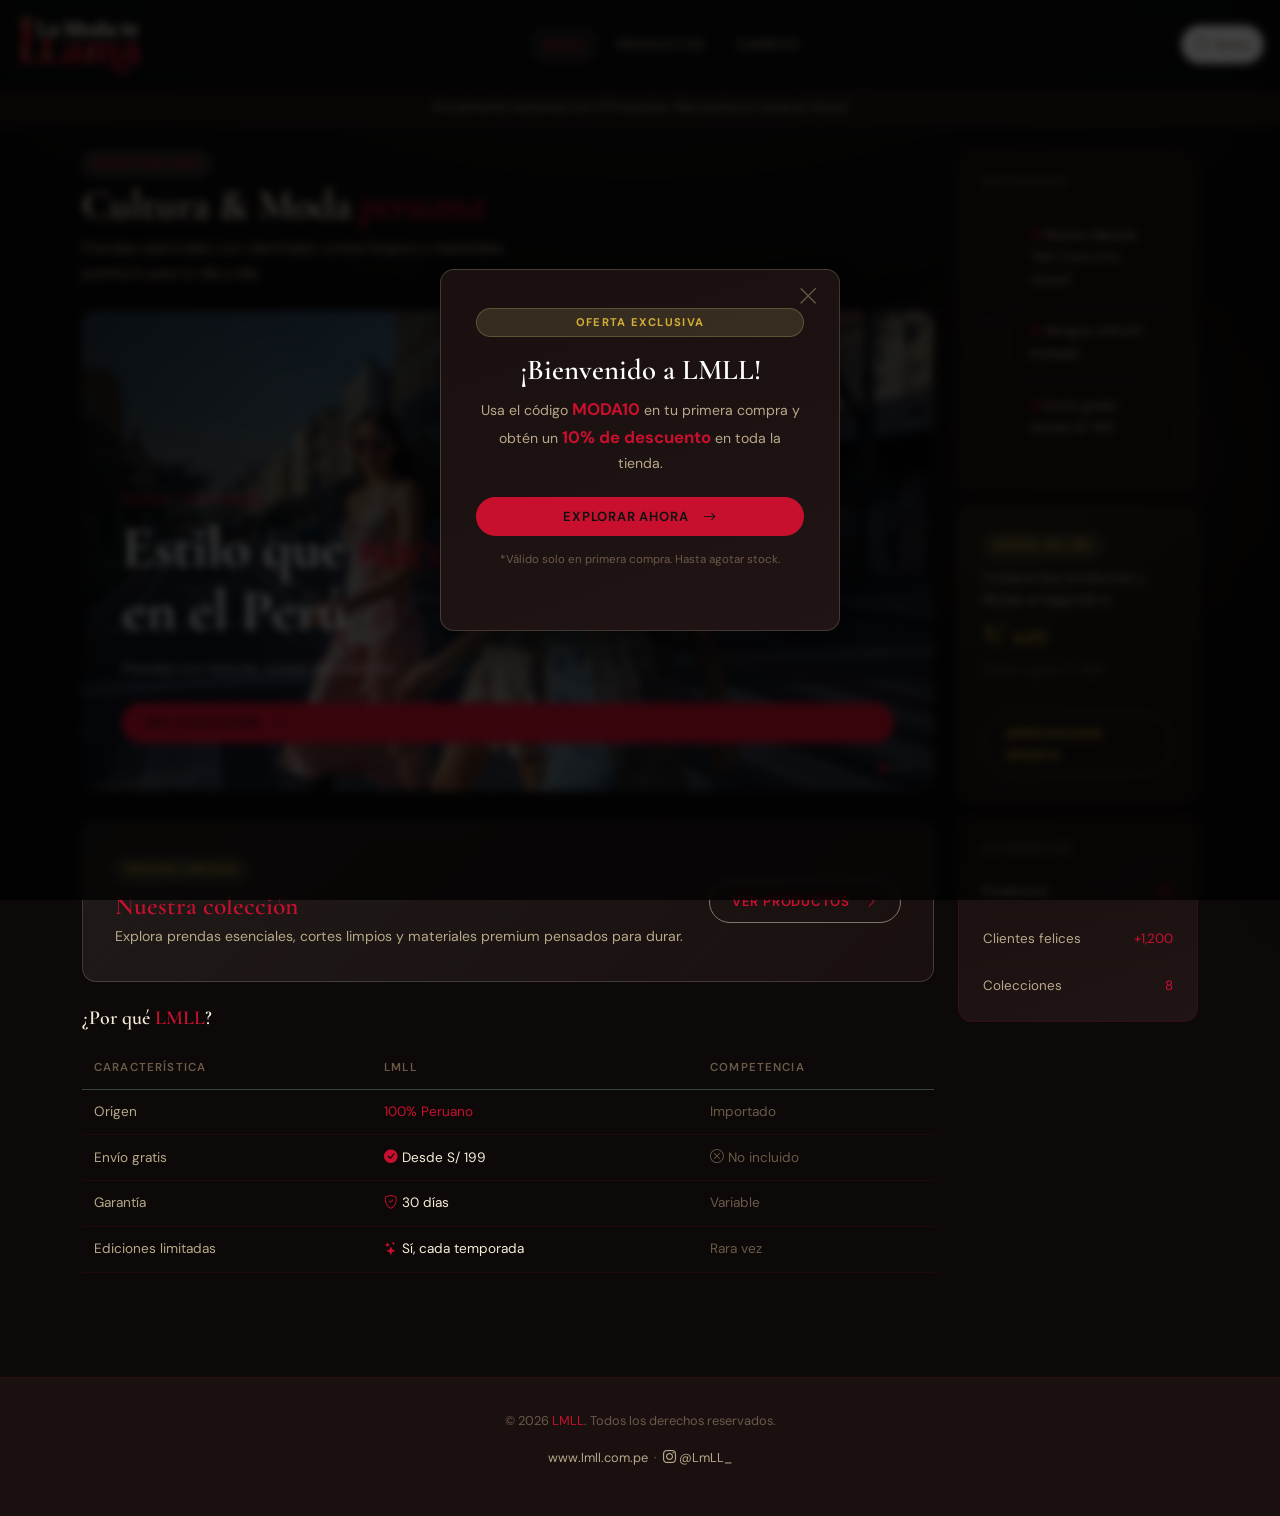
==== commit fb3e6293: "interfaz frot peruana peruanisimamente elegante + logo" ====
--- a/src/main/resources/templates/index.html
+++ b/src/main/resources/templates/index.html
@@ -30,7 +30,7 @@
 
     <!-- Marca -->
     <a class="navbar-brand" href="index.html" aria-label="LMLL Inicio">
-      La Moda te LLama
+    <img src="/src/main/resources/static/img/logo.png" alt="La Moda te LLama" style="height: 63px; width: auto;">
     </a>
 
     <!-- Botón hamburguesa (mobile) -->
@@ -94,7 +94,7 @@
 
           <!-- Imágenes del carrusel -->
           <img class="banner-image active"
-               src="/src/main/resources/static/img/Imagen-mov-1.PNG"
+               src="/src/main/resources/static/img/Imagen-mov-1.jpg"
                alt="Colección LMLL — Look 1"
                loading="eager">
           <img class="banner-image"
--- a/src/main/resources/static/css/styles.css
+++ b/src/main/resources/static/css/styles.css
@@ -1,34 +1,45 @@
 /* ============================================================
    LMLL — La Moda te LLama
-   Design System · v2.0
-   Tema: Luxury Editorial Oscuro · Acento Esmeralda-Oro
+   Design System · v3.0
+   Tema: Luxury Oscuro rojo · Oro · Crema
    ============================================================ */
 
 /* ── 1. VARIABLES ──────────────────────────────────────────── */
 :root {
-  /* Paleta principal */
-  --bg:          #0a0b0d;
-  --bg-2:        #0f1014;
-  --panel:       #14151a;
-  --panel-2:     #1a1b21;
-  --panel-hover: #1e1f26;
+  /* Fondos (oscuro cálido, matiz rojo-tierra) */
+  --bg:          #0d0909;
+  --bg-2:        #110c0c;
+  --panel:       #1a1010;
+  --panel-2:     #201414;
+  --panel-hover: #261818;
 
   /* Texto */
-  --txt:         #e8e6e0;
-  --txt-2:       #9a9891;
-  --txt-3:       #5a5955;
-
-  /* Marca / acentos */
-  --brand:       #a8ffd8;          
-  --accent:      #a8ffd8;
-  --accent-2:    #d4c87a;
-  --accent-rgb:  168, 255, 216;
-
-  /* Bordes y sombras */
-  --border:      rgba(255, 255, 255, 0.07);
-  --border-2:    rgba(255,255,255,.12);
+  --txt:         #F5EDD8;
+  --txt-2:       #b8a98a;
+  --txt-3:       #6b5a48;
+
+  /* Marca — Rojo Perú */
+  --brand:       #C8102E;
+  --brand-light: #e8213f;
+  --brand-rgb:   200, 16, 46;
+
+  /* Acento 1 — Crema/Blanco */
+  --accent:      #F5EDD8;
+  --accent-rgb:  245, 237, 216;
+
+  /* Acento 2 — Oro Inca */
+  --accent-2:    #D4AF37;
+  --accent-2-rgb: 212, 175, 55;
+
+  /* Bordes */
+  --border:      rgba(200,16,46,.12);
+  --border-2:    rgba(200,16,46,.22);
+  --border-neu:  rgba(245,237,216,.07);
+
+  /* Sombras */
   --shadow:      0 4px 24px rgba(0,0,0,.55);
-  --shadow-lg:   0 12px 40px rgba(0,0,0,.7);
+  --shadow-lg:   0 12px 40px rgba(0,0,0,.72);
+  --shadow-red:  0 8px 28px rgba(200,16,46,.22);
 
   /* Forma */
   --radius:      14px;
@@ -39,6 +50,7 @@
   --ease:        cubic-bezier(.25,.46,.45,.94);
   --dur:         .22s;
 }
+
 
 /* ── 2. RESET & BASE ───────────────────────────────────────── */
 *, *::before, *::after { box-sizing: border-box; margin: 0; padding: 0; }
@@ -151,6 +163,13 @@
   background: rgba(var(--accent-rgb),.1);
   border-color: var(--brand);
   color: var(--brand) !important;
+}
+.btn-static-1:hover {
+    background: transparent !important;
+    color: inherit !important;
+    box-shadow: none !important;
+    text-shadow: none !important;
+    transform: none !important;
 }
 .cart-badge {
   position: absolute;
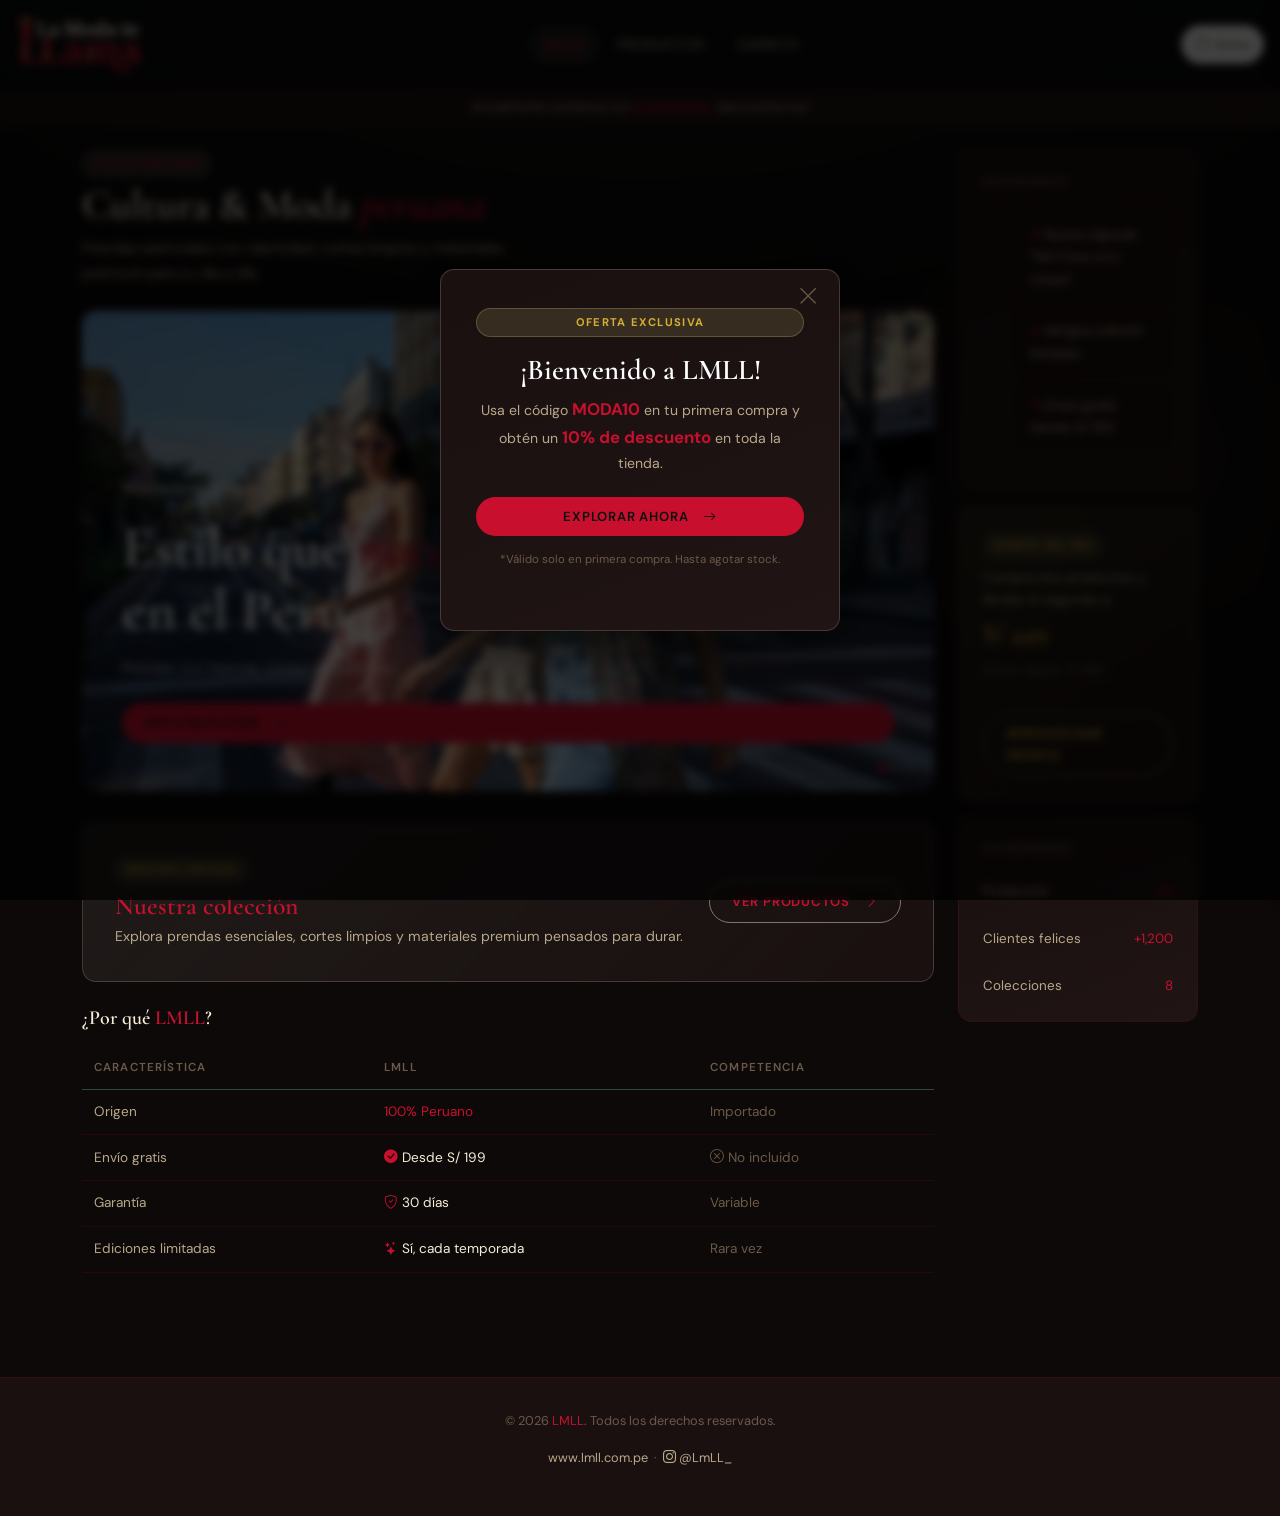
==== commit 376aaa4b: "Avance 1 listo para presentar" ====
--- a/src/main/resources/templates/index.html
+++ b/src/main/resources/templates/index.html
@@ -242,7 +242,7 @@
 ══════════════════════════════════════ -->
 <div class="carrito-overlay" id="carrito-overlay" aria-hidden="true"></div>
 
-<aside id="carrito-panel" class="carrito-panel" aria-label="Carrito de compras" role="complementary">
+<aside id="carrito-panel" class="carrito-panel" style="right: -320px; transition: 0.3s;" aria-label="Carrito de compras" role="complementary">
   <div class="carrito-header">
     <h4><i class="bi bi-bag me-2"></i>Tu bolsa</h4>
     <button id="cerrar-carrito" class="close-btn" aria-label="Cerrar carrito">
@@ -251,7 +251,7 @@
   </div>
 
   <div class="carrito-items" id="carrito-items">
-    <p style="font-size:.82rem; color:var(--txt-3); text-align:center; padding:1.5rem 0;">
+    <p style="font-size:.82rem; color:var(--txt-4); text-align:center; padding:1.5rem 0;">
       Tu bolsa está vacía.<br>¡Añade algo especial!
     </p>
   </div>
@@ -261,9 +261,9 @@
       <span>Total</span>
       <strong>S/ <span id="carrito-total">0.00</span></strong>
     </div>
-    <a href="carrito.html" class="btn-lmll btn-primary-lmll w-100 justify-content-center">
+    <button id="carrito-ver" class="btn-lmll btn-primary-lmll w-100 justify-content-center" style="cursor:pointer; border:none; display:flex; align-items:center;">
       Ver carrito completo &nbsp;<i class="bi bi-arrow-right"></i>
-    </a>
+    </button>
   </div>
 </aside>
 
@@ -313,65 +313,6 @@
      (Se puede mover a script.js)
 ══════════════════════════════════════ -->
 <script>
-/* ─── BANNER CARRUSEL ─────────────────────────────── */
-(function () {
-  const images = document.querySelectorAll('.banner-image');
-  const dots   = document.querySelectorAll('.banner-dot');
-  let current  = 0;
-
-  function goTo(index) {
-    images[current].classList.remove('active');
-    dots[current].classList.remove('active');
-    current = (index + images.length) % images.length;
-    images[current].classList.add('active');
-    dots[current].classList.add('active');
-  }
-
-  let timer = setInterval(() => goTo(current + 1), 7000);
-
-  dots.forEach((dot, i) => {
-    dot.addEventListener('click', () => {
-      clearInterval(timer);
-      goTo(i);
-      timer = setInterval(() => goTo(current + 1), 7000);
-    });
-  });
-})();
-
-/* ─── TICKER DINÁMICO ─────────────────────────────── */
-(function () {
-  const el    = document.getElementById('texto-dinamico');
-  if (!el) return;
-
-  const cant  = parseInt(localStorage.getItem('cantidadProductos')) || 0;
-  const frases = [
-    'Actualmente contamos con <strong>' + cant + ' productos</strong>. ¡Aprovecha hoy!',
-    '"La moda no es un hobby, es un <em>estilo de vida</em>."',
-    'Promoción limitada: compra dos y llévate el segundo a solo <strong>S/ 449</strong>',
-    '¿Tienes dudas? <a href="carrito.html" style="color:var(--accent-2);text-decoration:underline;">Contáctanos aquí</a>'
-  ];
-  let idx = 0;
-
-  function siguiente() {
-    el.style.opacity = '0';
-    setTimeout(() => {
-      idx = (idx + 1) % frases.length;
-      el.innerHTML = frases[idx];
-      el.style.opacity = '1';
-    }, 400);
-  }
-
-  el.style.transition = 'opacity .4s';
-  el.innerHTML = frases[0];
-  setInterval(siguiente, 7000);
-})();
-
-/* ─── STAT PRODUCTOS ─────────────────────────────── */
-(function () {
-  const el  = document.getElementById('stat-productos');
-  const cnt = parseInt(localStorage.getItem('cantidadProductos')) || 0;
-  if (el) el.textContent = cnt > 0 ? cnt : '24';
-})();
 
 /* ─── CARRITO LATERAL (abrir/cerrar) ─────────────── */
 (function () {
--- a/src/main/resources/static/css/styles.css
+++ b/src/main/resources/static/css/styles.css
@@ -17,6 +17,7 @@
   --txt:         #F5EDD8;
   --txt-2:       #b8a98a;
   --txt-3:       #6b5a48;
+  --txt-4:       #1b0000;
 
   /* Marca — Rojo Perú */
   --brand:       #C8102E;
@@ -159,6 +160,10 @@
   font-weight: 500;
   transition: border-color var(--dur), background var(--dur), color var(--dur);
 }
+.carrito-item-row{
+  color: black;
+  font-family: 'Segoe UI', Tahoma, Geneva, Verdana, sans-serif;
+}
 .cart-btn:hover {
   background: rgba(var(--accent-rgb),.1);
   border-color: var(--brand);
@@ -219,18 +224,6 @@
 }
 .banner-image.active { opacity: 1; }
 
-/* Overlay gradiente */
-.hero-overlay {
-  position: absolute;
-  inset: 0;
-  background: linear-gradient(
-    135deg,
-    rgba(10,11,13,.72) 0%,
-    rgba(10,11,13,.35) 50%,
-    rgba(10,11,13,.6)  100%
-  );
-  z-index: 1;
-}
 
 /* Contenido sobre el banner */
 .hero-body {
@@ -242,14 +235,6 @@
   display: flex;
   flex-direction: column;
   justify-content: flex-end;
-}
-.hero-eyebrow {
-  font-size: .72rem;
-  font-weight: 600;
-  letter-spacing: .18em;
-  text-transform: uppercase;
-  color: var(--brand);
-  margin-bottom: .5rem;
 }
 .hero-title {
   font-family: "Cormorant Garamond", serif;
@@ -471,21 +456,39 @@
 .close-btn:hover { color: var(--txt); }
 
 /* ── 11. CARRITO LATERAL ───────────────────────────────────── */
+/* Estilo base del panel lateral */
 .carrito-panel {
-  position: fixed;
-  top: 0; right: -340px;
-  width: 320px;
-  max-width: 90vw;
-  height: 100%;
-  background: var(--panel);
-  border-left: 1px solid var(--border);
-  z-index: 1500;
-  display: flex;
-  flex-direction: column;
-  transition: right .3s var(--ease);
-  box-shadow: -8px 0 40px rgba(0,0,0,.5);
-}
-.carrito-panel.open { right: 0; }
+    position: fixed;
+    top: 0;
+    right: -320px; /* Escondido por defecto */
+    width: 320px;
+    height: 100vh;
+    background: white;
+    box-shadow: -5px 0 15px rgba(0,0,0,0.1);
+    z-index: 1050;
+    display: flex;
+    flex-direction: column;
+    padding: 20px;
+    transition: right 0.3s ease-in-out;
+}
+
+/* El overlay cuando el carrito está activo */
+.carrito-overlay.active {
+    position: fixed;
+    top: 0;
+    left: 0;
+    width: 100%;
+    height: 100%;
+    background: rgba(0,0,0,0.5);
+    z-index: 1040;
+}
+
+/* Ajustes para los items dentro del carrito */
+#carrito-items {
+    flex-grow: 1;
+    overflow-y: auto;
+    margin-top: 20px;
+}
 
 .carrito-header {
   display: flex;
@@ -982,8 +985,4 @@
 .pill-nuevo    { background: rgba(var(--accent-rgb),.12); color: var(--brand); border: 1px solid rgba(var(--accent-rgb),.22); }
 .pill-limitado { background: rgba(212,200,122,.12); color: var(--accent-2); border: 1px solid rgba(212,200,122,.22); }
 
-/* ── 16. SCROLLBAR ─────────────────────────────────────────── */
-::-webkit-scrollbar            { width: 6px; }
-::-webkit-scrollbar-track      { background: var(--bg); }
-::-webkit-scrollbar-thumb      { background: var(--panel-2); border-radius: 3px; }
-::-webkit-scrollbar-thumb:hover{ background: var(--txt-3); }
+
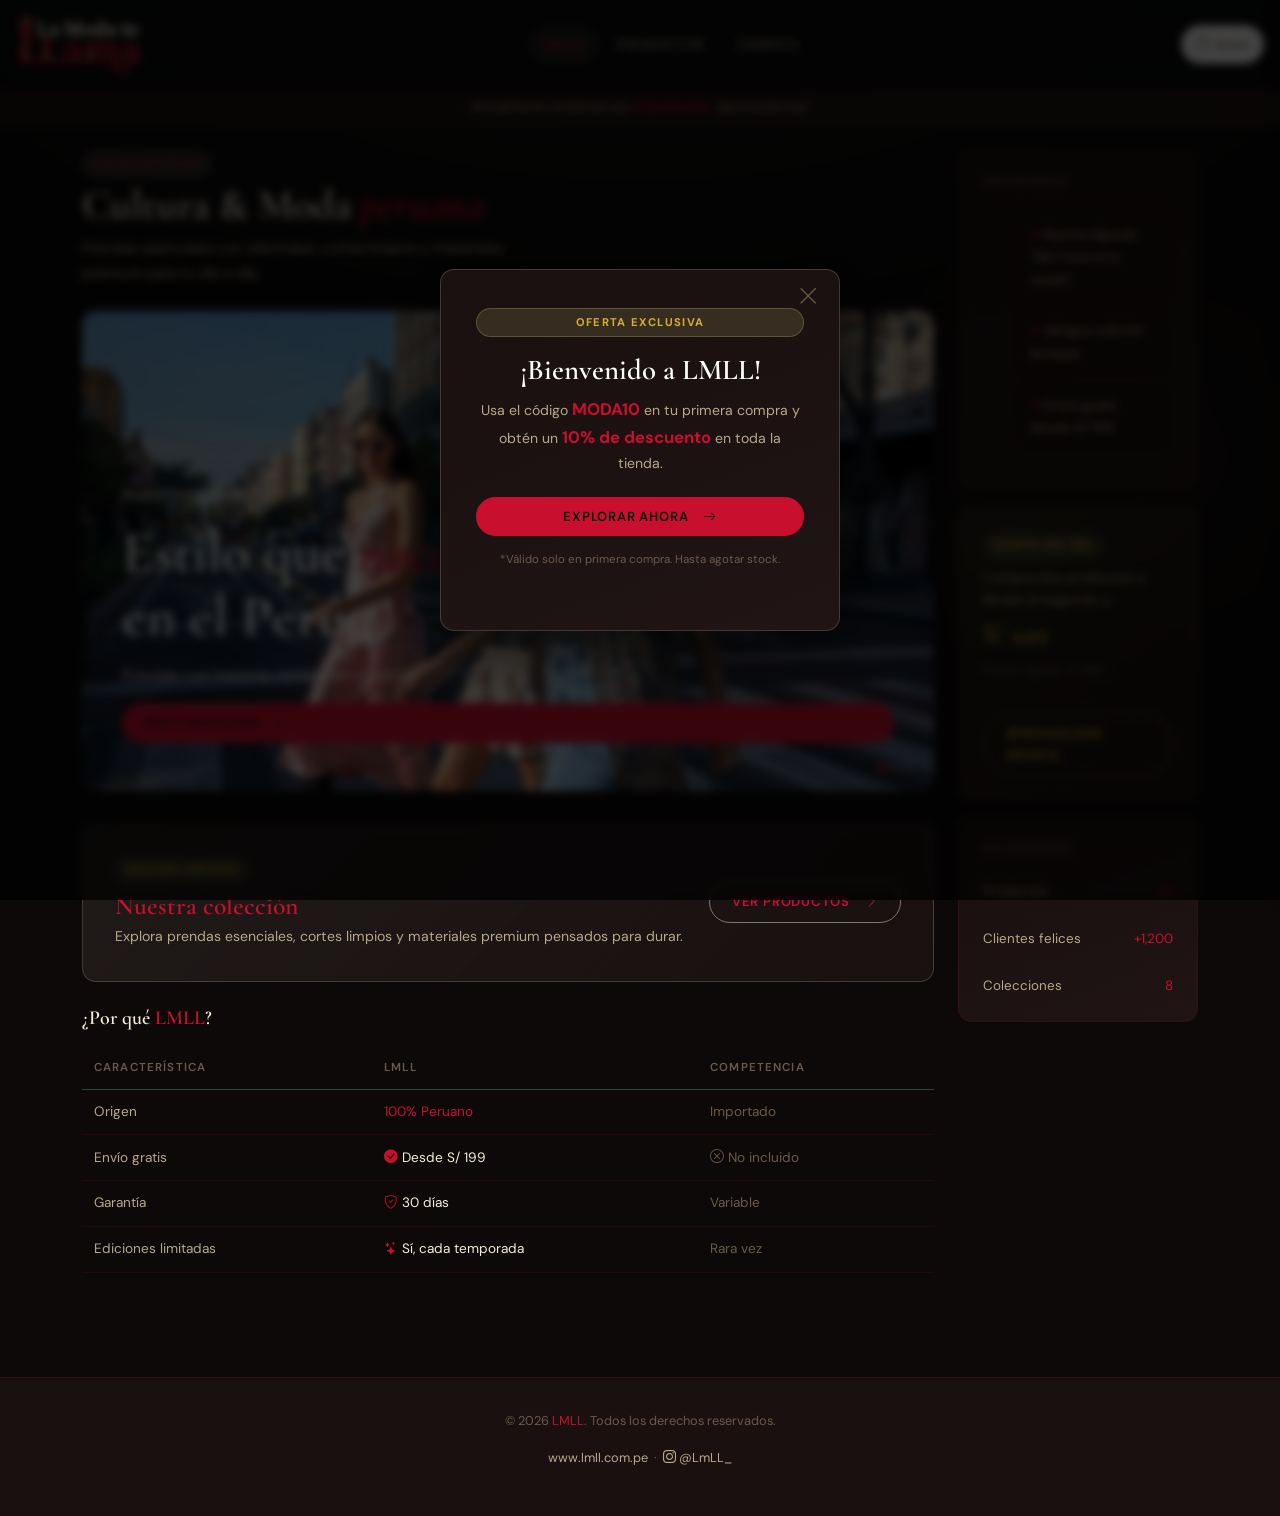
==== commit 7e1d22c9: "Avance 1 listo para presentar, ahora si" ====
--- a/src/main/resources/templates/index.html
+++ b/src/main/resources/templates/index.html
@@ -304,50 +304,8 @@
 
 <!-- Bootstrap JS -->
 <script src="https://cdn.jsdelivr.net/npm/bootstrap@5.3.3/dist/js/bootstrap.bundle.min.js"></script>
-
 <!-- Script propio -->
 <script src="/src/main/resources/static/js/script.js"></script>
 
-<!-- ══════════════════════════════════════
-     MICRO-SCRIPT: lógica de index.html
-     (Se puede mover a script.js)
-══════════════════════════════════════ -->
-<script>
-
-/* ─── CARRITO LATERAL (abrir/cerrar) ─────────────── */
-(function () {
-  const panel   = document.getElementById('carrito-panel');
-  const overlay = document.getElementById('carrito-overlay');
-  const toggle  = document.getElementById('carrito-toggle');
-  const cerrar  = document.getElementById('cerrar-carrito');
-  const badge   = document.getElementById('cart-count');
-
-  function open() {
-    panel.classList.add('open');
-    overlay.classList.add('visible');
-    document.body.style.overflow = 'hidden';
-  }
-  function close() {
-    panel.classList.remove('open');
-    overlay.classList.remove('visible');
-    document.body.style.overflow = '';
-  }
-
-  if (toggle)  toggle.addEventListener('click', () => panel.classList.contains('open') ? close() : open());
-  if (cerrar)  cerrar.addEventListener('click', close);
-  if (overlay) overlay.addEventListener('click', close);
-
-  // Badge count desde localStorage
-  try {
-    const carrito = JSON.parse(localStorage.getItem('carritoLlama')) || [];
-    const total   = carrito.reduce((s, i) => s + (i.cantidad || 1), 0);
-    if (badge && total > 0) {
-      badge.textContent = total;
-      badge.style.display = 'flex';
-    }
-  } catch (_) {}
-})();
-</script>
-
 </body>
 </html>
--- a/src/main/resources/static/css/styles.css
+++ b/src/main/resources/static/css/styles.css
@@ -223,8 +223,6 @@
   border-radius: var(--radius);
 }
 .banner-image.active { opacity: 1; }
-
-
 /* Contenido sobre el banner */
 .hero-body {
   position: relative;
@@ -248,13 +246,6 @@
   font-style: italic;
   color: var(--brand);
 }
-.hero-sub {
-  font-size: .9rem;
-  color: rgba(255,255,255,.72);
-  max-width: 380px;
-  margin-bottom: 1.4rem;
-}
-
 /* Indicadores de slides */
 .banner-dots {
   position: absolute;
@@ -364,8 +355,6 @@
     transform var(--dur) var(--ease),
     box-shadow var(--dur) var(--ease);
 }
-.btn-lmll:active { transform: scale(.97); }
-
 /* Variante primaria */
 .btn-primary-lmll {
   background: var(--brand);
